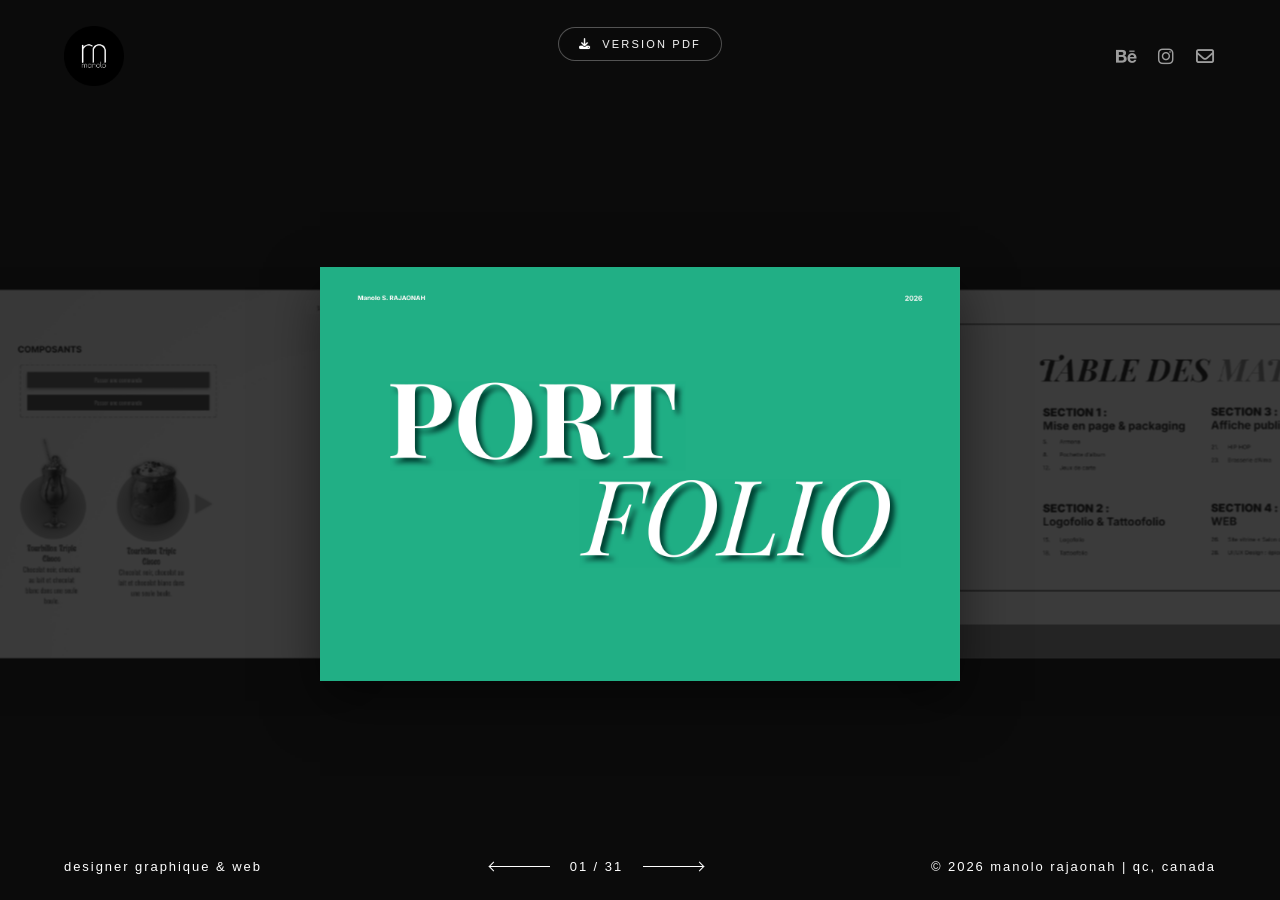
==== index.html @ f57d46a2 "Feat : tag google analytics" ====
<!DOCTYPE html>
<html lang="fr">
<head>
    <meta charset="UTF-8">
    <meta name="viewport" content="width=device-width, initial-scale=1.0">
    
    <title>Manolo Raj | Designer Graphique & Web | Développeur Front-End Saguenay & Québec</title>
    <meta name="description" content="Portfolio de Manolo Rajaonah (Manolo Raj), expert en design graphique, UI/UX et développement web. Services créatifs au Saguenay–Lac-Saint-Jean, au Québec et au Canada. Identité visuelle, branding et solutions digitales.">
    <meta name="keywords" content="Manolo Raj, Manolo Rajaonah, designer graphique Saguenay, web designer Lac-Saint-Jean, graphiste Québec, développeur web Canada, UI/UX designer, conception de logo, branding, portfolio design, Graphic Designer Canada, Web Developer Quebec">
    <meta name="author" content="Manolo Rajaonah">
    <meta name="robots" content="index, follow">

    <link rel="canonical" href="https://manoloraj.netlify.app/">

    <meta property="og:type" content="website">
    <meta property="og:url" content="https://manoloraj.netlify.app/">
    <meta property="og:title" content="Manolo Raj | Designer Graphique & Web au Québec">
    <meta property="og:description" content="Exploration visuelle et solutions numériques par Manolo Rajaonah. Basé au Saguenay, disponible partout au Canada.">
    <meta property="og:image" content="https://manoloraj.netlify.app/images/fbc8a8a3-01.png">
    <meta property="og:site_name" content="Manolo Raj Portfolio">

    <meta name="twitter:card" content="summary_large_image">
    <meta name="twitter:title" content="Manolo Raj | Portfolio Créatif">
    <meta name="twitter:description" content="Design visuel et interfaces web modernes.">

    <script type="application/ld+json">
        {
          "@context": "https://schema.org",
          "@type": "Person",
          "name": "Manolo Rajaonah",
          "alternateName": "Manolo Raj",
          "url": "https://manoloraj.netlify.app/",
          "jobTitle": ["Designer Graphique", "Web Designer", "Développeur Front-End"],
          "description": "Designer visuel et développeur spécialisé en branding et interfaces numériques, opérant au Saguenay, au Québec et à travers le Canada.",
          "knowsAbout": ["Design Graphique", "UI/UX Design", "Développement Web", "Branding", "Adobe Creative Suite", "Figma"],
          "address": {
            "@type": "PostalAddress",
            "addressLocality": "Alma",
            "addressRegion": "Québec",
            "addressCountry": "CA"
        },
        "sameAs": [
            "https://www.instagram.com/manolo.raj/",
            "https://www.behance.net/manolorajaonah"
        ],
        "email": "manolo.rajaonah@gmail.com"
    }
</script>
<!-- Google tag (gtag.js) -->
<script async src="https://www.googletagmanager.com/gtag/js?id=G-C24J03ZDKQ"></script>
<script>
  window.dataLayer = window.dataLayer || [];
  function gtag(){dataLayer.push(arguments);}
  gtag('js', new Date());

  gtag('config', 'G-C24J03ZDKQ');
</script>

<link rel="stylesheet" href="https://cdnjs.cloudflare.com/ajax/libs/font-awesome/6.5.1/css/all.min.css">
<link rel="stylesheet" href="https://cdn.jsdelivr.net/npm/swiper@11/swiper-bundle.min.css" />
<link rel="icon" type="image/png" href="logo.png">

<style>
    :root {
        --bg-color: #0b0b0b;
        --card-bg: #ffffff;
        --text-color: #ffffff;
    }

    body {
        background-color: var(--bg-color);
        color: var(--text-color);
        margin: 0;
        font-family: 'Inter', -apple-system, BlinkMacSystemFont, sans-serif;
        height: 100vh;
        display: flex;
        flex-direction: column;
        overflow: hidden;
    }

    .sr-only {
        position: absolute;
        width: 1px;
        height: 1px;
        padding: 0;
        margin: -1px;
        overflow: hidden;
        clip: rect(0, 0, 0, 0);
        white-space: nowrap;
        border-width: 0;
    }

    header, footer {
        padding: 2% 5%;
        display: flex;
        justify-content: space-between;
        align-items: center;
        text-transform: lowercase;
        font-size: 13px;
        letter-spacing: 0.15em;
        font-weight: 300;
    }

    .social-links {
        display: flex;
        gap: 20px;
        align-items: center;
    }

    .social-links a {
        color: white;
        text-decoration: none;
        font-size: 18px;
        opacity: 0.6;
        transition: all 0.3s ease;
    }

    .social-links a:hover {
        opacity: 1;
        transform: translateY(-2px);
    }

    .download-container {
        position: absolute;
        top: 3%;
        left: 50%;
        transform: translateX(-50%);
        z-index: 100;
    }

    .download-btn {
        color: var(--text-color);
        text-decoration: none;
        border: 1px solid rgba(255, 255, 255, 0.3);
        padding: 10px 20px;
        border-radius: 30px;
        font-size: 11px;
        letter-spacing: 0.2em;
        text-transform: uppercase;
        transition: all 0.3s ease;
        display: flex;
        align-items: center;
        gap: 10px;
        background: rgba(11, 11, 11, 0.5);
        backdrop-filter: blur(5px);
    }

    .download-btn:hover {
        background: white;
        color: black;
        border-color: white;
    }

    .slide-content {
        position: relative;
        width: 100%;
        min-height: 300px;
        background-color: var(--card-bg);
        box-shadow: 0 20px 50px rgba(0,0,0,0.5);
        display: flex;
        justify-content: center;
        align-items: center;
        overflow: hidden;
    }

    .inner-spinner {
        width: 30px;
        height: 30px;
        border: 2px solid rgba(0, 0, 0, 0.1);
        border-top: 2px solid #333;
        border-radius: 50%;
        animation: spin 1s linear infinite;
        position: absolute;
    }

    @keyframes spin {
        0% { transform: rotate(0deg); }
        100% { transform: rotate(360deg); }
    }

    .slide-content img {
        width: 100%;
        height: auto;
        display: block;
        opacity: 0;
        transition: opacity 0.5s ease;
        z-index: 2;
    }

    .img-loaded img { opacity: 1; }
    .img-loaded .inner-spinner { display: none; }

    .arrow-icon {
        width: 60px;
        height: 1px;
        background: white;
        position: relative;
        cursor: pointer;
        transition: opacity 0.3s;
    }
    .arrow-icon::after {
        content: '';
        position: absolute;
        right: 0;
        top: -3px;
        width: 6px;
        height: 6px;
        border-top: 1px solid white;
        border-right: 1px solid white;
        transform: rotate(45deg);
    }
    .arrow-left { transform: scaleX(-1); }

    .nav-controls {
        display: flex;
        align-items: center;
        gap: 20px;
    }

    #page-number {
        min-width: 50px;
        text-align: center;
        font-variant-numeric: tabular-nums;
    }

    .swiper {
        width: 100%;
        flex-grow: 1;
        padding: 50px 0;
    }

    .swiper-slide {
        width: 50vw;
        display: flex;
        justify-content: center;
        align-items: center;
        transition: all 0.6s cubic-bezier(0.23, 1, 0.32, 1);
        opacity: 0.2;
        filter: grayscale(100%);
    }

    .swiper-slide-active {
        opacity: 1;
        filter: grayscale(0%);
        transform: scale(1.1);
    }

    @media (max-width: 768px) {
        .swiper-slide { width: 80vw; }
        .arrow-icon { width: 40px; }
        .slide-content { min-height: 150px; }
        .download-container { top: 11%; }
        .social-links { gap: 15px; }
        header, footer { padding: 5% 5%; }
    }
</style>
</head>
<body>

    <h1 class="sr-only">Manolo Raj - Designer Graphique, Web & Développeur Front-End au Québec et Canada</h1>

    <header>
        <div><img width="60px" src="logo.png" alt="Logo Manolo Raj Designer"/></div>
        <nav class="social-links" aria-label="Réseaux Sociaux">
            <a href="https://www.behance.net/manolorajaonah" target="_blank" title="Behance">
                <i class="fa-brands fa-behance"></i>
                <span class="sr-only">Behance</span>
            </a>
            <a href="https://www.instagram.com/manolo.raj/" target="_blank" title="Instagram">
                <i class="fa-brands fa-instagram"></i>
                <span class="sr-only">Instagram</span>
            </a>
            <a href="mailto:manolo.rajaonah@gmail.com" title="Email">
                <i class="fa-regular fa-envelope"></i>
                <span class="sr-only">Email</span>
            </a>
        </nav>
    </header>

    <div class="download-container">
        <a href="portfolio_medium.pdf" download class="download-btn" title="Télécharger Portfolio PDF">
            <i class="fa-solid fa-download"></i>
            <span>Version PDF</span>
        </a>
    </div>

    <main class="swiper mySwiper" aria-label="Galerie de projets">
        <div class="swiper-wrapper" id="slider-wrapper"></div>
    </main>

    <footer>
        <div id="slide-name">DESIGNER GRAPHIQUE & WEB</div>
        
        <nav class="nav-controls" aria-label="Navigation">
            <div class="arrow-icon arrow-left" id="prevBtn" role="button" aria-label="Précédent"></div>
            <div id="page-number" aria-live="polite">01 / 31</div>
            <div class="arrow-icon" id="nextBtn" role="button" aria-label="Suivant"></div>
        </nav>

        <div>&copy; 2026 Manolo Rajaonah | QC, Canada</div>
    </footer>

    <script src="https://cdn.jsdelivr.net/npm/swiper@11/swiper-bundle.min.js"></script>

    <script>
        const wrapper = document.getElementById('slider-wrapper');
        const totalSlides = 31;

        for (let i = 1; i <= totalSlides; i++) {
            const index = i.toString().padStart(2, '0');
            const slide = `
                <div class="swiper-slide">
                    <article class="slide-content" id="container-${index}">
                        <div class="inner-spinner"></div>
                        <img 
                            src="images/fbc8a8a3-${index}.png" 
                            alt="Projet Design Manolo Raj - Création ${index}" 
                            loading="lazy"
                            onload="this.parentElement.classList.add('img-loaded')">
                    </article>
            </div>`;
            wrapper.innerHTML += slide;
        }

        var swiper = new Swiper(".mySwiper", {
            effect: "coverflow",
            grabCursor: true,
            centeredSlides: true,
            slidesPerView: "auto",
            loop: true,
            speed: 800,
            mousewheel: true,
            keyboard: true,
            coverflowEffect: {
                rotate: 0,
                stretch: 0,
                depth: 150,
                modifier: 1,
                slideShadows: false,
            },
            on: {
                slideChange: function () {
                    const current = (this.realIndex + 1).toString().padStart(2, '0');
                    const total = totalSlides.toString().padStart(2, '0');
                    document.getElementById('page-number').innerText = `${current} / ${total}`;
                }
            }
        });

        document.getElementById('prevBtn').addEventListener('click', () => swiper.slidePrev());
        document.getElementById('nextBtn').addEventListener('click', () => swiper.slideNext());
    </script>
</body>
</html>
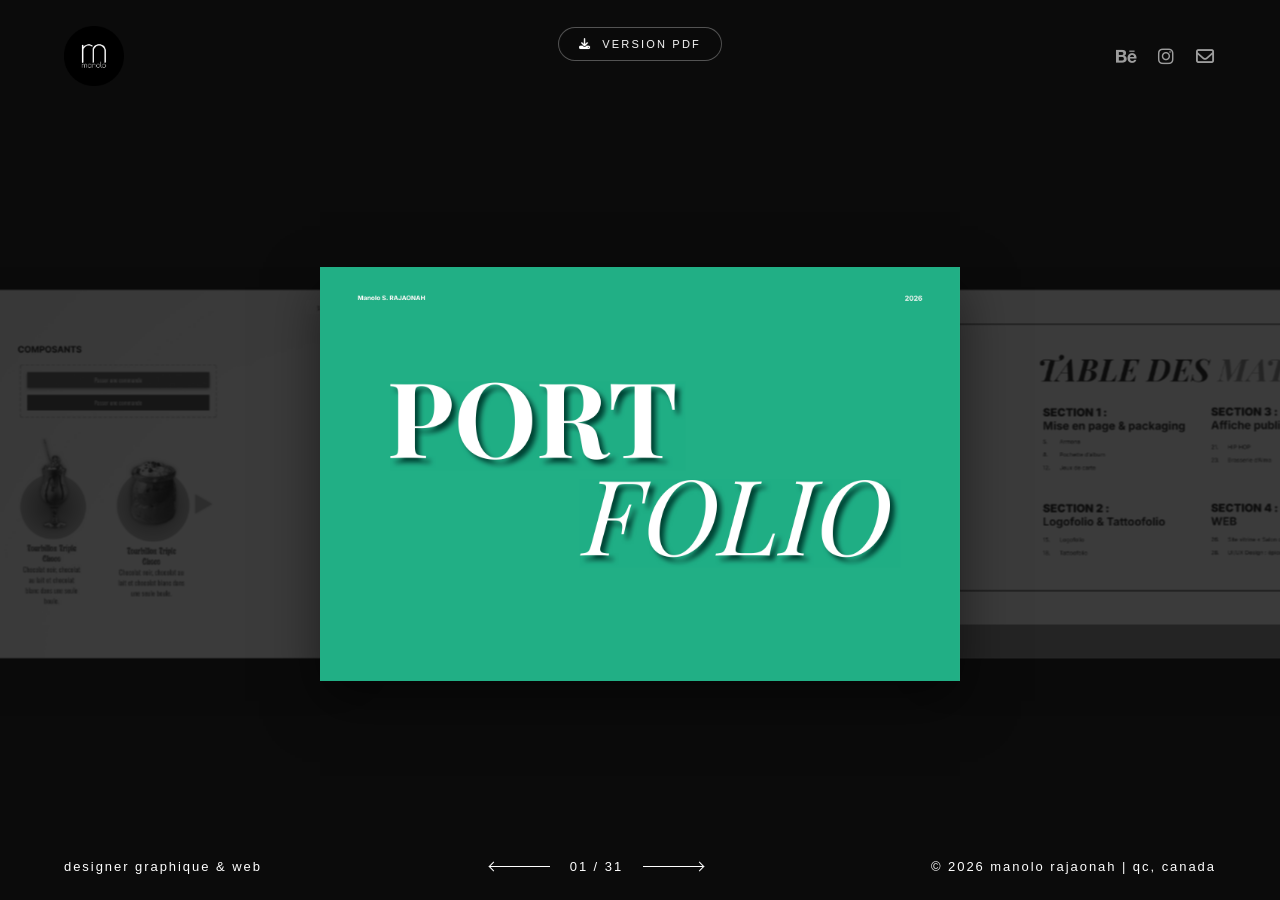
==== commit c26867c5: "Freat : corrections" ====
--- a/index.html
+++ b/index.html
@@ -313,7 +313,7 @@
                     <article class="slide-content" id="container-${index}">
                         <div class="inner-spinner"></div>
                         <img 
-                            src="images/fbc8a8a3-${index}.png" 
+                            src="images/7cbfec2e-${index}.png" 
                             alt="Projet Design Manolo Raj - Création ${index}" 
                             loading="lazy"
                             onload="this.parentElement.classList.add('img-loaded')">
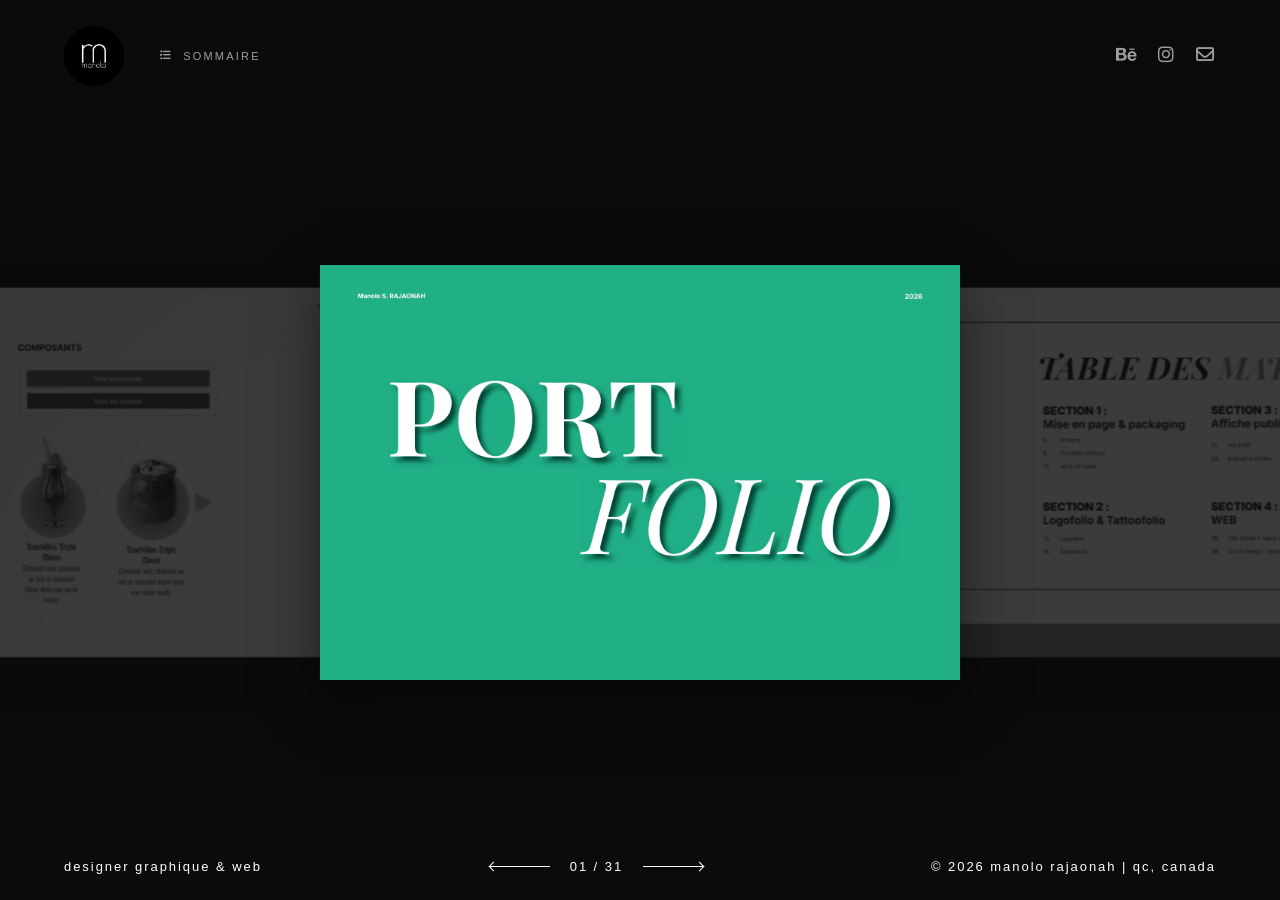
==== commit 06ec0d01: "Feat : Ajout de menu" ====
--- a/index.html
+++ b/index.html
@@ -1,15 +1,23 @@
 <!DOCTYPE html>
 <html lang="fr">
 <head>
+    <script async src="https://www.googletagmanager.com/gtag/js?id=G-C24J03ZDKQ"></script>
+    <script>
+      window.dataLayer = window.dataLayer || [];
+      function gtag(){dataLayer.push(arguments);}
+      gtag('js', new Date());
+      gtag('config', 'G-C24J03ZDKQ');
+    </script>
+
     <meta charset="UTF-8">
     <meta name="viewport" content="width=device-width, initial-scale=1.0">
     
     <title>Manolo Raj | Designer Graphique & Web | Développeur Front-End Saguenay & Québec</title>
-    <meta name="description" content="Portfolio de Manolo Rajaonah (Manolo Raj), expert en design graphique, UI/UX et développement web. Services créatifs au Saguenay–Lac-Saint-Jean, au Québec et au Canada. Identité visuelle, branding et solutions digitales.">
-    <meta name="keywords" content="Manolo Raj, Manolo Rajaonah, designer graphique Saguenay, web designer Lac-Saint-Jean, graphiste Québec, développeur web Canada, UI/UX designer, conception de logo, branding, portfolio design, Graphic Designer Canada, Web Developer Quebec">
+    
+    <meta name="description" content="Portfolio de Manolo Rajaonah (Manolo Raj), expert en design graphique, UI/UX et développement web. Services créatifs au Saguenay–Lac-Saint-Jean, au Québec et au Canada.">
+    <meta name="keywords" content="Manolo Raj, Manolo Rajaonah, designer graphique Saguenay, web designer Lac-Saint-Jean, graphiste Québec, développeur web Canada, UI/UX designer, conception de logo, branding, portfolio design">
     <meta name="author" content="Manolo Rajaonah">
     <meta name="robots" content="index, follow">
-
     <link rel="canonical" href="https://manoloraj.netlify.app/">
 
     <meta property="og:type" content="website">
@@ -31,324 +39,296 @@
           "alternateName": "Manolo Raj",
           "url": "https://manoloraj.netlify.app/",
           "jobTitle": ["Designer Graphique", "Web Designer", "Développeur Front-End"],
-          "description": "Designer visuel et développeur spécialisé en branding et interfaces numériques, opérant au Saguenay, au Québec et à travers le Canada.",
-          "knowsAbout": ["Design Graphique", "UI/UX Design", "Développement Web", "Branding", "Adobe Creative Suite", "Figma"],
           "address": {
             "@type": "PostalAddress",
             "addressLocality": "Alma",
             "addressRegion": "Québec",
             "addressCountry": "CA"
-        },
-        "sameAs": [
+          },
+          "sameAs": [
             "https://www.instagram.com/manolo.raj/",
             "https://www.behance.net/manolorajaonah"
-        ],
-        "email": "manolo.rajaonah@gmail.com"
-    }
-</script>
-<!-- Google tag (gtag.js) -->
-<script async src="https://www.googletagmanager.com/gtag/js?id=G-C24J03ZDKQ"></script>
-<script>
-  window.dataLayer = window.dataLayer || [];
-  function gtag(){dataLayer.push(arguments);}
-  gtag('js', new Date());
-
-  gtag('config', 'G-C24J03ZDKQ');
-</script>
-
-<link rel="stylesheet" href="https://cdnjs.cloudflare.com/ajax/libs/font-awesome/6.5.1/css/all.min.css">
-<link rel="stylesheet" href="https://cdn.jsdelivr.net/npm/swiper@11/swiper-bundle.min.css" />
-<link rel="icon" type="image/png" href="logo.png">
-
-<style>
-    :root {
-        --bg-color: #0b0b0b;
-        --card-bg: #ffffff;
-        --text-color: #ffffff;
-    }
-
-    body {
-        background-color: var(--bg-color);
-        color: var(--text-color);
-        margin: 0;
-        font-family: 'Inter', -apple-system, BlinkMacSystemFont, sans-serif;
-        height: 100vh;
-        display: flex;
-        flex-direction: column;
-        overflow: hidden;
-    }
-
-    .sr-only {
-        position: absolute;
-        width: 1px;
-        height: 1px;
-        padding: 0;
-        margin: -1px;
-        overflow: hidden;
-        clip: rect(0, 0, 0, 0);
-        white-space: nowrap;
-        border-width: 0;
-    }
-
-    header, footer {
-        padding: 2% 5%;
-        display: flex;
-        justify-content: space-between;
-        align-items: center;
-        text-transform: lowercase;
-        font-size: 13px;
-        letter-spacing: 0.15em;
-        font-weight: 300;
-    }
-
-    .social-links {
-        display: flex;
-        gap: 20px;
-        align-items: center;
-    }
-
-    .social-links a {
-        color: white;
-        text-decoration: none;
-        font-size: 18px;
-        opacity: 0.6;
-        transition: all 0.3s ease;
-    }
-
-    .social-links a:hover {
-        opacity: 1;
-        transform: translateY(-2px);
-    }
-
-    .download-container {
-        position: absolute;
-        top: 3%;
-        left: 50%;
-        transform: translateX(-50%);
-        z-index: 100;
-    }
-
-    .download-btn {
-        color: var(--text-color);
-        text-decoration: none;
-        border: 1px solid rgba(255, 255, 255, 0.3);
-        padding: 10px 20px;
-        border-radius: 30px;
-        font-size: 11px;
-        letter-spacing: 0.2em;
-        text-transform: uppercase;
-        transition: all 0.3s ease;
-        display: flex;
-        align-items: center;
-        gap: 10px;
-        background: rgba(11, 11, 11, 0.5);
-        backdrop-filter: blur(5px);
-    }
-
-    .download-btn:hover {
-        background: white;
-        color: black;
-        border-color: white;
-    }
-
-    .slide-content {
-        position: relative;
-        width: 100%;
-        min-height: 300px;
-        background-color: var(--card-bg);
-        box-shadow: 0 20px 50px rgba(0,0,0,0.5);
-        display: flex;
-        justify-content: center;
-        align-items: center;
-        overflow: hidden;
-    }
-
-    .inner-spinner {
-        width: 30px;
-        height: 30px;
-        border: 2px solid rgba(0, 0, 0, 0.1);
-        border-top: 2px solid #333;
-        border-radius: 50%;
-        animation: spin 1s linear infinite;
-        position: absolute;
-    }
-
-    @keyframes spin {
-        0% { transform: rotate(0deg); }
-        100% { transform: rotate(360deg); }
-    }
-
-    .slide-content img {
-        width: 100%;
-        height: auto;
-        display: block;
-        opacity: 0;
-        transition: opacity 0.5s ease;
-        z-index: 2;
-    }
-
-    .img-loaded img { opacity: 1; }
-    .img-loaded .inner-spinner { display: none; }
-
-    .arrow-icon {
-        width: 60px;
-        height: 1px;
-        background: white;
-        position: relative;
-        cursor: pointer;
-        transition: opacity 0.3s;
-    }
-    .arrow-icon::after {
-        content: '';
-        position: absolute;
-        right: 0;
-        top: -3px;
-        width: 6px;
-        height: 6px;
-        border-top: 1px solid white;
-        border-right: 1px solid white;
-        transform: rotate(45deg);
-    }
-    .arrow-left { transform: scaleX(-1); }
-
-    .nav-controls {
-        display: flex;
-        align-items: center;
-        gap: 20px;
-    }
-
-    #page-number {
-        min-width: 50px;
-        text-align: center;
-        font-variant-numeric: tabular-nums;
-    }
-
-    .swiper {
-        width: 100%;
-        flex-grow: 1;
-        padding: 50px 0;
-    }
-
-    .swiper-slide {
-        width: 50vw;
-        display: flex;
-        justify-content: center;
-        align-items: center;
-        transition: all 0.6s cubic-bezier(0.23, 1, 0.32, 1);
-        opacity: 0.2;
-        filter: grayscale(100%);
-    }
-
-    .swiper-slide-active {
-        opacity: 1;
-        filter: grayscale(0%);
-        transform: scale(1.1);
-    }
-
-    @media (max-width: 768px) {
-        .swiper-slide { width: 80vw; }
-        .arrow-icon { width: 40px; }
-        .slide-content { min-height: 150px; }
-        .download-container { top: 11%; }
-        .social-links { gap: 15px; }
-        header, footer { padding: 5% 5%; }
-    }
-</style>
+          ],
+          "email": "manolo.rajaonah@gmail.com"
+        }
+    </script>
+
+    <link rel="stylesheet" href="https://cdnjs.cloudflare.com/ajax/libs/font-awesome/6.5.1/css/all.min.css">
+    <link rel="stylesheet" href="https://cdn.jsdelivr.net/npm/swiper@11/swiper-bundle.min.css" />
+    <link rel="icon" type="image/png" href="logo.png">
+
+    <style>
+        :root {
+            --bg-color: #0b0b0b;
+            --card-bg: #ffffff;
+            --text-color: #ffffff;
+            --accent-color: rgba(255, 255, 255, 0.4);
+            --transition-main: 0.8s cubic-bezier(0.25, 1, 0.3, 1);
+        }
+
+        body {
+            background-color: var(--bg-color);
+            color: var(--text-color);
+            margin: 0;
+            font-family: 'Inter', sans-serif;
+            height: 100vh;
+            display: flex;
+            flex-direction: column;
+            overflow: hidden;
+        }
+
+        header, footer {
+            padding: 2% 5%;
+            display: flex;
+            justify-content: space-between;
+            align-items: center;
+            text-transform: lowercase;
+            font-size: 13px;
+            letter-spacing: 0.15em;
+            font-weight: 300;
+        }
+
+        /* --- BOUTON SOMMAIRE --- */
+        .menu-toggle {
+            background: none; border: none; color: white;
+            cursor: pointer; opacity: 0.6; transition: opacity 0.3s;
+            display: flex; align-items: center; gap: 10px;
+            text-transform: uppercase; font-size: 11px; letter-spacing: 0.2em;
+            position: relative; z-index: 100;
+        }
+        .menu-toggle:hover { opacity: 1; }
+
+        /* --- MENU OVERLAY --- */
+        .menu-overlay {
+            position: fixed; top: 0; left: -100%;
+            width: 320px; height: 100%;
+            background: rgba(11, 11, 11, 0.98);
+            backdrop-filter: blur(15px);
+            z-index: 2000;
+            transition: left var(--transition-main);
+            padding: 40px;
+            box-shadow: 10px 0 30px rgba(0,0,0,0.5);
+            overflow-y: auto;
+        }
+        .menu-overlay.active { left: 0; }
+        
+        .menu-header {
+            display: flex; flex-direction: column; align-items: center;
+            margin-bottom: 30px; padding-bottom: 20px;
+            border-bottom: 1px solid rgba(255,255,255,0.05);
+            text-align: center;
+        }
+        .menu-logo { width: 80px; margin-bottom: 15px; opacity: 0.9; }
+        .menu-close {
+            position: absolute; top: 25px; right: 25px;
+            background: none; border: none; color: white;
+            font-size: 30px; cursor: pointer; opacity: 0.5;
+        }
+
+        .menu-overlay ul { list-style: none; padding: 0; margin: 0; }
+        .menu-section-title {
+            font-size: 10px; letter-spacing: 0.25em; text-transform: uppercase;
+            color: var(--accent-color); margin: 25px 0 10px 0;
+            border-bottom: 1px solid rgba(255,255,255,0.1); padding-bottom: 5px;
+            display: block;
+        }
+        .menu-overlay li a {
+            color: white; text-decoration: none; font-size: 15px;
+            display: block; padding: 8px 0; transition: all 0.3s;
+            font-weight: 300; opacity: 0.7;
+        }
+        .menu-overlay li a:hover, .menu-overlay li a.active-link { opacity: 1; transform: translateX(8px); }
+
+        /* --- SLIDER --- */
+        .swiper { width: 100%; flex-grow: 1; padding: 50px 0; }
+        .swiper-slide {
+            width: 50vw; display: flex; justify-content: center; align-items: center;
+            transition: all 0.6s cubic-bezier(0.23, 1, 0.32, 1);
+            opacity: 0.2; filter: grayscale(100%);
+        }
+        .swiper-slide-active { opacity: 1; filter: grayscale(0%); transform: scale(1.1); }
+        .slide-content {
+            width: 100%; background-color: var(--card-bg);
+            box-shadow: 0 20px 50px rgba(0,0,0,0.5);
+            display: flex; justify-content: center; align-items: center;
+        }
+        .slide-content img { width: 100%; height: auto; display: block; opacity: 0; transition: opacity 0.5s; }
+        .img-loaded img { opacity: 1; }
+
+        /* --- NAVIGATION ICONS --- */
+        .social-links { display: flex; gap: 20px; }
+        .social-links a { color: white; font-size: 18px; opacity: 0.6; transition: 0.3s; }
+        .social-links a:hover { opacity: 1; transform: translateY(-2px); }
+        
+        .arrow-icon { width: 60px; height: 1px; background: white; position: relative; cursor: pointer; }
+        .arrow-icon::after {
+            content: ''; position: absolute; right: 0; top: -3px;
+            width: 6px; height: 6px; border-top: 1px solid white; border-right: 1px solid white;
+            transform: rotate(45deg);
+        }
+        .arrow-left { transform: scaleX(-1); }
+        .nav-controls { display: flex; align-items: center; gap: 20px; }
+
+        @media (max-width: 768px) {
+            .swiper-slide { width: 85vw; }
+            .menu-overlay { width: 100%; }
+        }
+    </style>
 </head>
 <body>
 
-    <h1 class="sr-only">Manolo Raj - Designer Graphique, Web & Développeur Front-End au Québec et Canada</h1>
-
     <header>
-        <div><img width="60px" src="logo.png" alt="Logo Manolo Raj Designer"/></div>
-        <nav class="social-links" aria-label="Réseaux Sociaux">
-            <a href="https://www.behance.net/manolorajaonah" target="_blank" title="Behance">
-                <i class="fa-brands fa-behance"></i>
-                <span class="sr-only">Behance</span>
-            </a>
-            <a href="https://www.instagram.com/manolo.raj/" target="_blank" title="Instagram">
-                <i class="fa-brands fa-instagram"></i>
-                <span class="sr-only">Instagram</span>
-            </a>
-            <a href="mailto:manolo.rajaonah@gmail.com" title="Email">
-                <i class="fa-regular fa-envelope"></i>
-                <span class="sr-only">Email</span>
-            </a>
+        <div style="display: flex; align-items: center; gap: 30px;">
+            <img width="60px" src="logo.png" alt="Manolo Raj Logo">
+            <button class="menu-toggle" id="toggleBtn">
+                <i class="fa-solid fa-list-ul"></i>
+                <span>Sommaire</span>
+            </button>
+        </div>
+        <nav class="social-links">
+            <a href="https://www.behance.net/manolorajaonah" target="_blank" aria-label="Behance"><i class="fa-brands fa-behance"></i></a>
+            <a href="https://www.instagram.com/manolo.raj/" target="_blank" aria-label="Instagram"><i class="fa-brands fa-instagram"></i></a>
+            <a href="mailto:manolo.rajaonah@gmail.com" aria-label="Email"><i class="fa-regular fa-envelope"></i></a>
         </nav>
     </header>
 
-    <div class="download-container">
-        <a href="portfolio_medium.pdf" download class="download-btn" title="Télécharger Portfolio PDF">
-            <i class="fa-solid fa-download"></i>
-            <span>Version PDF</span>
-        </a>
-    </div>
-
-    <main class="swiper mySwiper" aria-label="Galerie de projets">
+    <nav class="menu-overlay" id="menuOverlay">
+        <button class="menu-close" aria-label="Fermer le menu">&times;</button>
+        <div class="menu-header">
+            <img src="logo.png" alt="Manolo Raj" class="menu-logo">
+            <div style="font-size: 10px; letter-spacing: 0.3em; opacity: 0.5;">PORTFOLIO</div>
+        </div>
+        <ul id="menuList"></ul>
+    </nav>
+
+    <main class="swiper mySwiper">
         <div class="swiper-wrapper" id="slider-wrapper"></div>
     </main>
 
     <footer>
-        <div id="slide-name">DESIGNER GRAPHIQUE & WEB</div>
-        
-        <nav class="nav-controls" aria-label="Navigation">
-            <div class="arrow-icon arrow-left" id="prevBtn" role="button" aria-label="Précédent"></div>
-            <div id="page-number" aria-live="polite">01 / 31</div>
-            <div class="arrow-icon" id="nextBtn" role="button" aria-label="Suivant"></div>
+        <div>DESIGNER GRAPHIQUE & WEB</div>
+        <nav class="nav-controls">
+            <div class="arrow-icon arrow-left" id="prevBtn" role="button"></div>
+            <div id="page-number">01 / 31</div>
+            <div class="arrow-icon" id="nextBtn" role="button"></div>
         </nav>
-
         <div>&copy; 2026 Manolo Rajaonah | QC, Canada</div>
     </footer>
 
     <script src="https://cdn.jsdelivr.net/npm/swiper@11/swiper-bundle.min.js"></script>
-
     <script>
+        const CONFIG = {
+            totalSlides: 31,
+            baseImgPath: 'images/7cbfec2e-',
+            menuItems: [
+                { type: 'title', label: 'Mise en page' },
+                { type: 'link', label: 'Armona', slide: 5 },
+                { type: 'link', label: 'Pochette d’album', slide: 8 },
+                { type: 'link', label: 'Jeu de cartes', slide: 12 },
+                { type: 'title', label: 'Logos & Tattoos' },
+                { type: 'link', label: 'Logofolio', slide: 15 },
+                { type: 'link', label: 'Tattoofolio', slide: 18 },
+                { type: 'title', label: 'Affiches' },
+                { type: 'link', label: 'HIP HOP', slide: 21 },
+                { type: 'link', label: 'Brasserie d’Alma', slide: 23 },
+                { type: 'title', label: 'Web' },
+                { type: 'link', label: 'Site Coiffure', slide: 26 },
+                { type: 'link', label: 'UI/UX Épicerie', slide: 28 }
+            ]
+        };
+
         const wrapper = document.getElementById('slider-wrapper');
-        const totalSlides = 31;
-
-        for (let i = 1; i <= totalSlides; i++) {
+        const menuList = document.getElementById('menuList');
+        const menuOverlay = document.getElementById('menuOverlay');
+        const toggleBtn = document.getElementById('toggleBtn');
+
+        // 1. GÉNÉRATION DES SLIDES
+        const fragment = document.createDocumentFragment();
+        for (let i = 1; i <= CONFIG.totalSlides; i++) {
             const index = i.toString().padStart(2, '0');
-            const slide = `
-                <div class="swiper-slide">
-                    <article class="slide-content" id="container-${index}">
-                        <div class="inner-spinner"></div>
-                        <img 
-                            src="images/7cbfec2e-${index}.png" 
-                            alt="Projet Design Manolo Raj - Création ${index}" 
-                            loading="lazy"
-                            onload="this.parentElement.classList.add('img-loaded')">
-                    </article>
-            </div>`;
-            wrapper.innerHTML += slide;
-        }
-
+            const slide = document.createElement('div');
+            slide.className = 'swiper-slide';
+            slide.innerHTML = `
+                <article class="slide-content">
+                    <img src="${CONFIG.baseImgPath}${index}.png" 
+                         alt="Projet de Design Manolo Raj - ${index}"
+                         loading="lazy" 
+                         onload="this.parentElement.classList.add('img-loaded')">
+                </article>`;
+            fragment.appendChild(slide);
+        }
+        wrapper.appendChild(fragment);
+
+        // 2. GÉNÉRATION DU MENU
+        CONFIG.menuItems.forEach(item => {
+            const li = document.createElement('li');
+            if (item.type === 'title') {
+                li.className = 'menu-section-title';
+                li.textContent = item.label;
+            } else {
+                const a = document.createElement('a');
+                a.href = "javascript:void(0)";
+                a.textContent = item.label;
+                a.onclick = (e) => { e.preventDefault(); goToSlide(item.slide, a); };
+                li.appendChild(a);
+            }
+            menuList.appendChild(li);
+        });
+
+        // 3. INITIALISATION SWIPER
         var swiper = new Swiper(".mySwiper", {
             effect: "coverflow",
-            grabCursor: true,
             centeredSlides: true,
             slidesPerView: "auto",
             loop: true,
-            speed: 800,
+            speed: 900,
             mousewheel: true,
             keyboard: true,
-            coverflowEffect: {
-                rotate: 0,
-                stretch: 0,
-                depth: 150,
-                modifier: 1,
-                slideShadows: false,
-            },
+            coverflowEffect: { rotate: 0, stretch: 0, depth: 150, modifier: 1, slideShadows: false },
             on: {
                 slideChange: function () {
                     const current = (this.realIndex + 1).toString().padStart(2, '0');
-                    const total = totalSlides.toString().padStart(2, '0');
+                    const total = CONFIG.totalSlides.toString().padStart(2, '0');
                     document.getElementById('page-number').innerText = `${current} / ${total}`;
+                },
+                transitionEnd: function() {
+                    if (window.isMenuNavigation) {
+                        menuOverlay.classList.add('active');
+                        window.isMenuNavigation = false;
+                    }
                 }
             }
         });
 
+        // 4. NAVIGATION & EVENTS
+        const toggleMenu = (e) => {
+            if(e) e.stopPropagation();
+            menuOverlay.classList.toggle('active');
+        };
+
+        toggleBtn.addEventListener('click', toggleMenu);
+        document.querySelector('.menu-close').addEventListener('click', toggleMenu);
         document.getElementById('prevBtn').addEventListener('click', () => swiper.slidePrev());
         document.getElementById('nextBtn').addEventListener('click', () => swiper.slideNext());
+
+        function goToSlide(number, element) {
+            window.isMenuNavigation = true; 
+            menuOverlay.classList.remove('active');
+            
+            document.querySelectorAll('#menuList a').forEach(l => l.classList.remove('active-link'));
+            element.classList.add('active-link');
+
+            setTimeout(() => {
+                swiper.slideToLoop(number - 1);
+            }, 150);
+        }
+
+        // Fermeture clic extérieur
+        document.addEventListener('click', (e) => {
+            if (menuOverlay.classList.contains('active') && !menuOverlay.contains(e.target) && !toggleBtn.contains(e.target)) {
+                menuOverlay.classList.remove('active');
+            }
+        });
     </script>
 </body>
 </html>
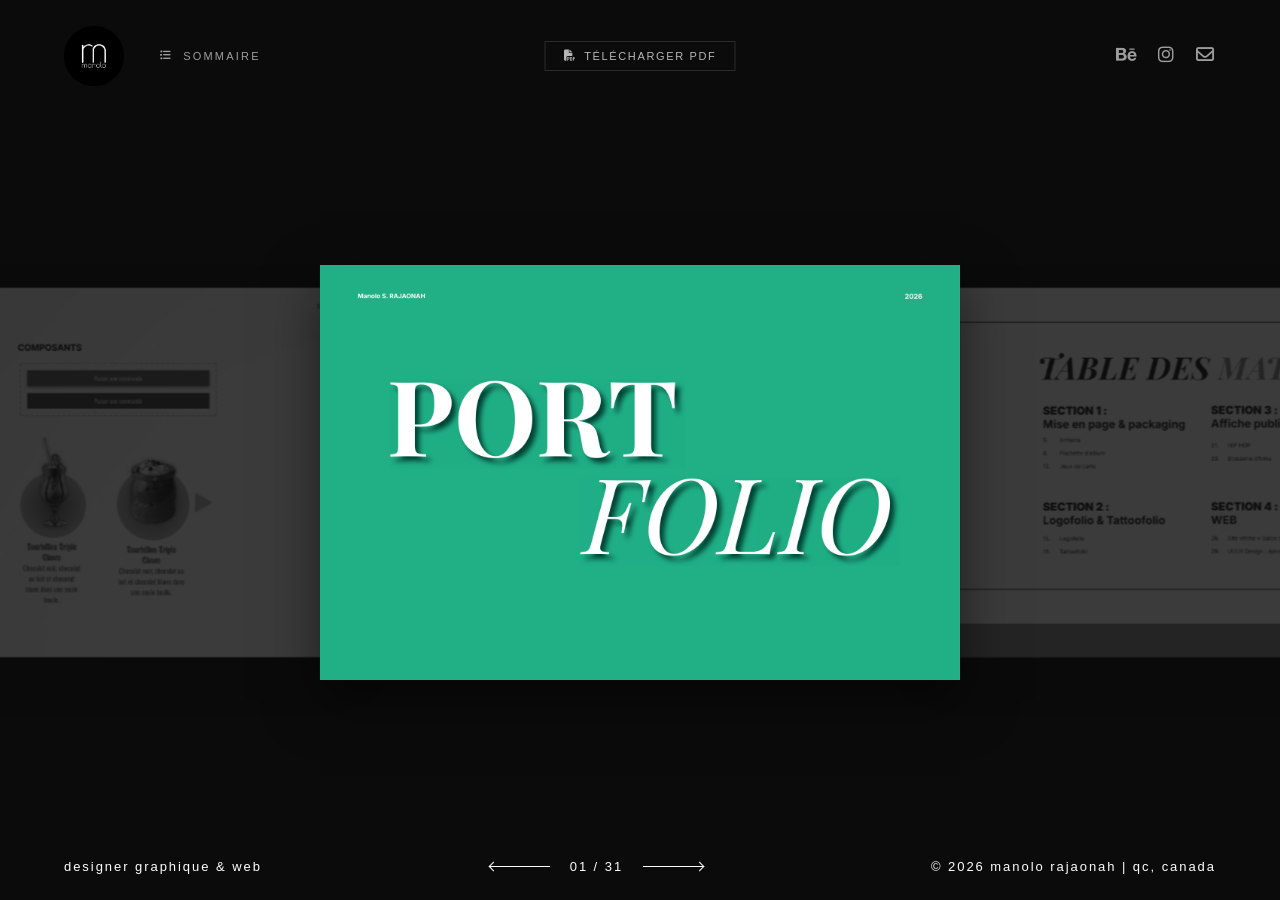
==== commit 0c1ffbc0: "Fix : correction" ====
--- a/index.html
+++ b/index.html
@@ -26,10 +26,6 @@
     <meta property="og:description" content="Exploration visuelle et solutions numériques par Manolo Rajaonah. Basé au Saguenay, disponible partout au Canada.">
     <meta property="og:image" content="https://manoloraj.netlify.app/images/fbc8a8a3-01.png">
     <meta property="og:site_name" content="Manolo Raj Portfolio">
-
-    <meta name="twitter:card" content="summary_large_image">
-    <meta name="twitter:title" content="Manolo Raj | Portfolio Créatif">
-    <meta name="twitter:description" content="Design visuel et interfaces web modernes.">
 
     <script type="application/ld+json">
         {
@@ -88,17 +84,16 @@
             font-weight: 300;
         }
 
-        /* --- BOUTON SOMMAIRE --- */
+        /* --- UI COMPONENTS --- */
         .menu-toggle {
             background: none; border: none; color: white;
-            cursor: pointer; opacity: 0.6; transition: opacity 0.3s;
+            cursor: pointer; opacity: 0.6; transition: 0.3s;
             display: flex; align-items: center; gap: 10px;
             text-transform: uppercase; font-size: 11px; letter-spacing: 0.2em;
             position: relative; z-index: 100;
         }
         .menu-toggle:hover { opacity: 1; }
 
-        /* --- MENU OVERLAY --- */
         .menu-overlay {
             position: fixed; top: 0; left: -100%;
             width: 320px; height: 100%;
@@ -152,14 +147,25 @@
             box-shadow: 0 20px 50px rgba(0,0,0,0.5);
             display: flex; justify-content: center; align-items: center;
         }
-        .slide-content img { width: 100%; height: auto; display: block; opacity: 0; transition: opacity 0.5s; }
+        .slide-content img { width: 100%; height: auto; display: block; opacity: 0; transition: 0.5s; }
         .img-loaded img { opacity: 1; }
 
-        /* --- NAVIGATION ICONS --- */
+        /* --- HEADER ACTIONS --- */
         .social-links { display: flex; gap: 20px; }
         .social-links a { color: white; font-size: 18px; opacity: 0.6; transition: 0.3s; }
         .social-links a:hover { opacity: 1; transform: translateY(-2px); }
         
+        .pdf-link {
+            color: white; text-decoration: none; font-size: 11px;
+            letter-spacing: 0.15em; text-transform: uppercase;
+            border: 1px solid rgba(255,255,255,0.2);
+            padding: 8px 18px; transition: 0.3s; opacity: 0.7;
+            display: flex; align-items: center; gap: 8px;
+            /* Centre le lien PDF de manière absolue par rapport au header */
+            position: absolute; left: 50%; transform: translateX(-50%);
+        }
+        .pdf-link:hover { opacity: 1; border-color: white; background: rgba(255,255,255,0.1); }
+
         .arrow-icon { width: 60px; height: 1px; background: white; position: relative; cursor: pointer; }
         .arrow-icon::after {
             content: ''; position: absolute; right: 0; top: -3px;
@@ -172,6 +178,8 @@
         @media (max-width: 768px) {
             .swiper-slide { width: 85vw; }
             .menu-overlay { width: 100%; }
+            .pdf-link span { display: none; } /* Mobile : seulement l'icône */
+            .pdf-link { padding: 10px; }
         }
     </style>
 </head>
@@ -185,6 +193,12 @@
                 <span>Sommaire</span>
             </button>
         </div>
+
+        <a href="portfolio_medium.pdf" class="pdf-link" download>
+            <i class="fa-solid fa-file-pdf"></i>
+            <span>Télécharger PDF</span>
+        </a>
+
         <nav class="social-links">
             <a href="https://www.behance.net/manolorajaonah" target="_blank" aria-label="Behance"><i class="fa-brands fa-behance"></i></a>
             <a href="https://www.instagram.com/manolo.raj/" target="_blank" aria-label="Instagram"><i class="fa-brands fa-instagram"></i></a>
@@ -242,24 +256,18 @@
         const menuOverlay = document.getElementById('menuOverlay');
         const toggleBtn = document.getElementById('toggleBtn');
 
-        // 1. GÉNÉRATION DES SLIDES
+        // Génération des slides
         const fragment = document.createDocumentFragment();
         for (let i = 1; i <= CONFIG.totalSlides; i++) {
             const index = i.toString().padStart(2, '0');
             const slide = document.createElement('div');
             slide.className = 'swiper-slide';
-            slide.innerHTML = `
-                <article class="slide-content">
-                    <img src="${CONFIG.baseImgPath}${index}.png" 
-                         alt="Projet de Design Manolo Raj - ${index}"
-                         loading="lazy" 
-                         onload="this.parentElement.classList.add('img-loaded')">
-                </article>`;
+            slide.innerHTML = `<article class="slide-content"><img src="${CONFIG.baseImgPath}${index}.png" alt="Projet Manolo Raj - ${index}" loading="lazy" onload="this.parentElement.classList.add('img-loaded')"></article>`;
             fragment.appendChild(slide);
         }
         wrapper.appendChild(fragment);
 
-        // 2. GÉNÉRATION DU MENU
+        // Génération du menu
         CONFIG.menuItems.forEach(item => {
             const li = document.createElement('li');
             if (item.type === 'title') {
@@ -275,7 +283,7 @@
             menuList.appendChild(li);
         });
 
-        // 3. INITIALISATION SWIPER
+        // Initialisation Swiper
         var swiper = new Swiper(".mySwiper", {
             effect: "coverflow",
             centeredSlides: true,
@@ -288,8 +296,7 @@
             on: {
                 slideChange: function () {
                     const current = (this.realIndex + 1).toString().padStart(2, '0');
-                    const total = CONFIG.totalSlides.toString().padStart(2, '0');
-                    document.getElementById('page-number').innerText = `${current} / ${total}`;
+                    document.getElementById('page-number').innerText = `${current} / ${CONFIG.totalSlides.toString().padStart(2, '0')}`;
                 },
                 transitionEnd: function() {
                     if (window.isMenuNavigation) {
@@ -300,7 +307,6 @@
             }
         });
 
-        // 4. NAVIGATION & EVENTS
         const toggleMenu = (e) => {
             if(e) e.stopPropagation();
             menuOverlay.classList.toggle('active');
@@ -314,16 +320,11 @@
         function goToSlide(number, element) {
             window.isMenuNavigation = true; 
             menuOverlay.classList.remove('active');
-            
             document.querySelectorAll('#menuList a').forEach(l => l.classList.remove('active-link'));
             element.classList.add('active-link');
-
-            setTimeout(() => {
-                swiper.slideToLoop(number - 1);
-            }, 150);
-        }
-
-        // Fermeture clic extérieur
+            setTimeout(() => swiper.slideToLoop(number - 1), 150);
+        }
+
         document.addEventListener('click', (e) => {
             if (menuOverlay.classList.contains('active') && !menuOverlay.contains(e.target) && !toggleBtn.contains(e.target)) {
                 menuOverlay.classList.remove('active');
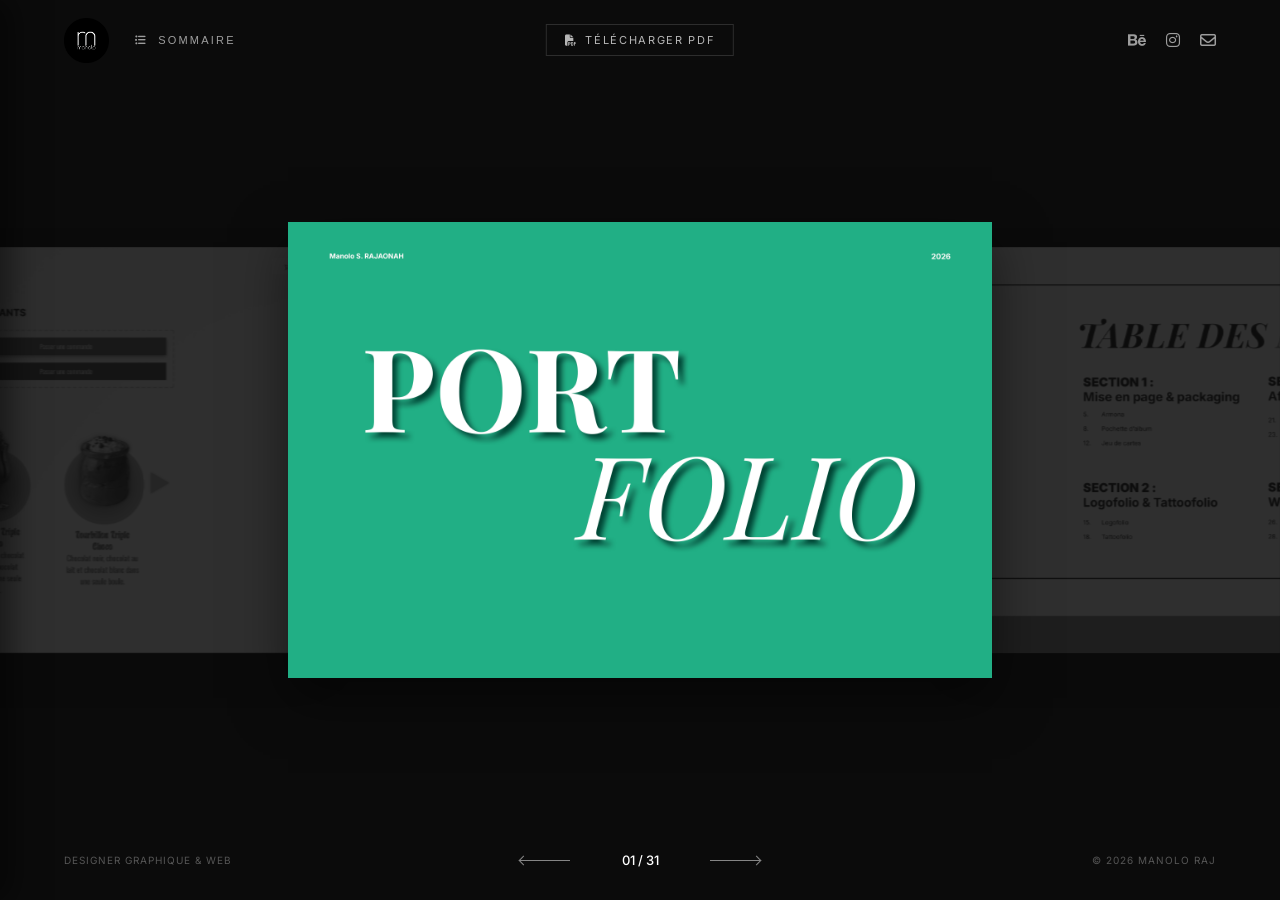
==== commit 74bab7f8: "feat : mise a jour des 2 pages" ====
--- a/index.html
+++ b/index.html
@@ -11,44 +11,11 @@
 
     <meta charset="UTF-8">
     <meta name="viewport" content="width=device-width, initial-scale=1.0">
+    <title>Manolo Raj | Portfolio 2026</title>
     
-    <title>Manolo Raj | Designer Graphique & Web | Développeur Front-End Saguenay & Québec</title>
-    
-    <meta name="description" content="Portfolio de Manolo Rajaonah (Manolo Raj), expert en design graphique, UI/UX et développement web. Services créatifs au Saguenay–Lac-Saint-Jean, au Québec et au Canada.">
-    <meta name="keywords" content="Manolo Raj, Manolo Rajaonah, designer graphique Saguenay, web designer Lac-Saint-Jean, graphiste Québec, développeur web Canada, UI/UX designer, conception de logo, branding, portfolio design">
-    <meta name="author" content="Manolo Rajaonah">
-    <meta name="robots" content="index, follow">
-    <link rel="canonical" href="https://manoloraj.netlify.app/">
-
-    <meta property="og:type" content="website">
-    <meta property="og:url" content="https://manoloraj.netlify.app/">
-    <meta property="og:title" content="Manolo Raj | Designer Graphique & Web au Québec">
-    <meta property="og:description" content="Exploration visuelle et solutions numériques par Manolo Rajaonah. Basé au Saguenay, disponible partout au Canada.">
-    <meta property="og:image" content="https://manoloraj.netlify.app/images/fbc8a8a3-01.png">
-    <meta property="og:site_name" content="Manolo Raj Portfolio">
-
-    <script type="application/ld+json">
-        {
-          "@context": "https://schema.org",
-          "@type": "Person",
-          "name": "Manolo Rajaonah",
-          "alternateName": "Manolo Raj",
-          "url": "https://manoloraj.netlify.app/",
-          "jobTitle": ["Designer Graphique", "Web Designer", "Développeur Front-End"],
-          "address": {
-            "@type": "PostalAddress",
-            "addressLocality": "Alma",
-            "addressRegion": "Québec",
-            "addressCountry": "CA"
-          },
-          "sameAs": [
-            "https://www.instagram.com/manolo.raj/",
-            "https://www.behance.net/manolorajaonah"
-          ],
-          "email": "manolo.rajaonah@gmail.com"
-        }
-    </script>
-
+    <link rel="preconnect" href="https://fonts.googleapis.com">
+    <link rel="preconnect" href="https://fonts.gstatic.com" crossorigin>
+    <link href="https://fonts.googleapis.com/css2?family=Inter:wght@300;400;500;700&display=swap" rel="stylesheet">
     <link rel="stylesheet" href="https://cdnjs.cloudflare.com/ajax/libs/font-awesome/6.5.1/css/all.min.css">
     <link rel="stylesheet" href="https://cdn.jsdelivr.net/npm/swiper@11/swiper-bundle.min.css" />
     <link rel="icon" type="image/png" href="logo.png">
@@ -59,8 +26,10 @@
             --card-bg: #ffffff;
             --text-color: #ffffff;
             --accent-color: rgba(255, 255, 255, 0.4);
-            --transition-main: 0.8s cubic-bezier(0.25, 1, 0.3, 1);
-        }
+            --transition-main: 0.6s cubic-bezier(0.25, 1, 0.3, 1);
+        }
+
+        * { box-sizing: border-box; }
 
         body {
             background-color: var(--bg-color);
@@ -74,120 +43,112 @@
         }
 
         header, footer {
-            padding: 2% 5%;
+            padding: 0 5%;
             display: flex;
             justify-content: space-between;
             align-items: center;
-            text-transform: lowercase;
-            font-size: 13px;
-            letter-spacing: 0.15em;
-            font-weight: 300;
-        }
-
-        /* --- UI COMPONENTS --- */
+            z-index: 1000;
+            height: 80px;
+            flex-shrink: 0;
+        }
+
+        .pdf-link {
+            color: white; text-decoration: none; font-size: 11px;
+            letter-spacing: 0.15em; text-transform: uppercase;
+            border: 1px solid rgba(255,255,255,0.2);
+            padding: 8px 18px; transition: 0.3s; opacity: 0.7;
+            position: absolute; left: 50%; transform: translateX(-50%);
+            display: flex; align-items: center; gap: 8px;
+        }
+        .pdf-link:hover { opacity: 1; border-color: white; background: rgba(255,255,255,0.1); }
+
         .menu-toggle {
             background: none; border: none; color: white;
             cursor: pointer; opacity: 0.6; transition: 0.3s;
             display: flex; align-items: center; gap: 10px;
             text-transform: uppercase; font-size: 11px; letter-spacing: 0.2em;
-            position: relative; z-index: 100;
-        }
-        .menu-toggle:hover { opacity: 1; }
+        }
 
         .menu-overlay {
-            position: fixed; top: 0; left: -100%;
+            position: fixed; top: 0; left: 0;
             width: 320px; height: 100%;
-            background: rgba(11, 11, 11, 0.98);
-            backdrop-filter: blur(15px);
-            z-index: 2000;
-            transition: left var(--transition-main);
-            padding: 40px;
-            box-shadow: 10px 0 30px rgba(0,0,0,0.5);
-            overflow-y: auto;
-        }
-        .menu-overlay.active { left: 0; }
-        
-        .menu-header {
-            display: flex; flex-direction: column; align-items: center;
-            margin-bottom: 30px; padding-bottom: 20px;
-            border-bottom: 1px solid rgba(255,255,255,0.05);
-            text-align: center;
-        }
-        .menu-logo { width: 80px; margin-bottom: 15px; opacity: 0.9; }
-        .menu-close {
+            background: rgba(11, 11, 11, 0.98); backdrop-filter: blur(15px);
+            z-index: 2000; transition: transform var(--transition-main); padding: 80px 40px 40px;
+            overflow-y: auto; box-shadow: 10px 0 30px rgba(0,0,0,0.5);
+            touch-action: pan-y; /* Permet le scroll vertical tout en capturant le swipe horizontal */
+        }
+        .menu-overlay.closed { transform: translateX(-100%); }
+
+        .close-menu-btn {
             position: absolute; top: 25px; right: 25px;
             background: none; border: none; color: white;
-            font-size: 30px; cursor: pointer; opacity: 0.5;
-        }
+            font-size: 30px; cursor: pointer; opacity: 0.5; transition: 0.3s;
+        }
+        .close-menu-btn:hover { opacity: 1; }
 
         .menu-overlay ul { list-style: none; padding: 0; margin: 0; }
-        .menu-section-title {
-            font-size: 10px; letter-spacing: 0.25em; text-transform: uppercase;
-            color: var(--accent-color); margin: 25px 0 10px 0;
-            border-bottom: 1px solid rgba(255,255,255,0.1); padding-bottom: 5px;
-            display: block;
-        }
-        .menu-overlay li a {
-            color: white; text-decoration: none; font-size: 15px;
-            display: block; padding: 8px 0; transition: all 0.3s;
-            font-weight: 300; opacity: 0.7;
-        }
-        .menu-overlay li a:hover, .menu-overlay li a.active-link { opacity: 1; transform: translateX(8px); }
-
-        /* --- SLIDER --- */
-        .swiper { width: 100%; flex-grow: 1; padding: 50px 0; }
+        .menu-section-title { font-size: 10px; letter-spacing: 0.25em; text-transform: uppercase; color: var(--accent-color); margin: 25px 0 10px 0; border-bottom: 1px solid rgba(255,255,255,0.1); padding-bottom: 5px; display: block; }
+        .menu-overlay li a { color: white; text-decoration: none; font-size: 14px; display: block; padding: 8px 0; opacity: 0.7; transition: 0.3s; font-weight: 300; }
+        .menu-overlay li a:hover { opacity: 1; transform: translateX(8px); }
+
+        main {
+            flex-grow: 1; width: 100%; display: flex;
+            align-items: center; justify-content: center; position: relative;
+        }
+
+        .swiper { width: 100%; height: 100%; }
+        .swiper-wrapper { display: flex; align-items: center; }
+
         .swiper-slide {
-            width: 50vw; display: flex; justify-content: center; align-items: center;
+            display: flex; justify-content: center; align-items: center;
             transition: all 0.6s cubic-bezier(0.23, 1, 0.32, 1);
-            opacity: 0.2; filter: grayscale(100%);
-        }
-        .swiper-slide-active { opacity: 1; filter: grayscale(0%); transform: scale(1.1); }
-        .slide-content {
-            width: 100%; background-color: var(--card-bg);
-            box-shadow: 0 20px 50px rgba(0,0,0,0.5);
-            display: flex; justify-content: center; align-items: center;
-        }
-        .slide-content img { width: 100%; height: auto; display: block; opacity: 0; transition: 0.5s; }
-        .img-loaded img { opacity: 1; }
-
-        /* --- HEADER ACTIONS --- */
-        .social-links { display: flex; gap: 20px; }
-        .social-links a { color: white; font-size: 18px; opacity: 0.6; transition: 0.3s; }
-        .social-links a:hover { opacity: 1; transform: translateY(-2px); }
+            opacity: 0.15; filter: grayscale(100%);
+        }
+
+        .swiper-horizontal .swiper-slide { width: 55vw; }
+        .swiper-vertical .swiper-slide { width: 100%; height: 75vh; }
+
+        .swiper-slide-active { opacity: 1; filter: grayscale(0%); transform: scale(1.05); }
+
+        .slide-content { width: 100%; background-color: var(--card-bg); box-shadow: 0 20px 50px rgba(0,0,0,0.5); position: relative; line-height: 0; }
+        .swiper-vertical .slide-content { width: 85%; margin: auto; }
         
-        .pdf-link {
-            color: white; text-decoration: none; font-size: 11px;
-            letter-spacing: 0.15em; text-transform: uppercase;
-            border: 1px solid rgba(255,255,255,0.2);
-            padding: 8px 18px; transition: 0.3s; opacity: 0.7;
-            display: flex; align-items: center; gap: 8px;
-            /* Centre le lien PDF de manière absolue par rapport au header */
-            position: absolute; left: 50%; transform: translateX(-50%);
-        }
-        .pdf-link:hover { opacity: 1; border-color: white; background: rgba(255,255,255,0.1); }
-
-        .arrow-icon { width: 60px; height: 1px; background: white; position: relative; cursor: pointer; }
-        .arrow-icon::after {
-            content: ''; position: absolute; right: 0; top: -3px;
-            width: 6px; height: 6px; border-top: 1px solid white; border-right: 1px solid white;
-            transform: rotate(45deg);
-        }
+        .slide-content img { width: 100%; height: auto; display: block; opacity: 0; transition: opacity 0.5s; }
+        .swiper-slide.img-loaded img { opacity: 1; }
+
+        #action-popup {
+            position: fixed; bottom: 100px; left: 50%;
+            transform: translateX(-50%) translateY(10px);
+            background: white; color: black; padding: 12px 25px;
+            border-radius: 50px; font-size: 11px; font-weight: 700;
+            text-transform: uppercase; text-decoration: none;
+            display: flex; align-items: center; gap: 12px;
+            box-shadow: 0 15px 35px rgba(0,0,0,0.4);
+            z-index: 1500; opacity: 0; pointer-events: none;
+            transition: all 0.4s var(--transition-main);
+        }
+        #action-popup.visible { opacity: 1; pointer-events: auto; transform: translateX(-50%) translateY(0); }
+        .software-icons { display: flex; gap: 10px; font-size: 18px; border-left: 1px solid #ddd; padding-left: 12px; }
+
+        .nav-controls { display: flex; align-items: center; gap: 30px; position: absolute; left: 50%; transform: translateX(-50%); }
+        .arrow-icon { width: 50px; height: 1px; background: white; position: relative; cursor: pointer; opacity: 0.5; transition: 0.3s; }
+        .arrow-icon:hover { opacity: 1; }
+        .arrow-icon::after { content: ''; position: absolute; right: 0; top: -3px; width: 6px; height: 6px; border-top: 1px solid white; border-right: 1px solid white; transform: rotate(45deg); }
         .arrow-left { transform: scaleX(-1); }
-        .nav-controls { display: flex; align-items: center; gap: 20px; }
 
         @media (max-width: 768px) {
-            .swiper-slide { width: 85vw; }
             .menu-overlay { width: 100%; }
-            .pdf-link span { display: none; } /* Mobile : seulement l'icône */
-            .pdf-link { padding: 10px; }
+            .pdf-link span, .menu-toggle span, footer div:not(.nav-controls) { display: none; }
+            .nav-controls { position: static; transform: none; width: 100%; justify-content: center; }
+            #action-popup { bottom: 85px; width: 85%; justify-content: center; font-size: 10px; }
         }
     </style>
 </head>
 <body>
 
     <header>
-        <div style="display: flex; align-items: center; gap: 30px;">
-            <img width="60px" src="logo.png" alt="Manolo Raj Logo">
+        <div style="display: flex; align-items: center; gap: 20px;">
+            <img width="45px" src="logo.png" alt="Logo">
             <button class="menu-toggle" id="toggleBtn">
                 <i class="fa-solid fa-list-ul"></i>
                 <span>Sommaire</span>
@@ -199,34 +160,41 @@
             <span>Télécharger PDF</span>
         </a>
 
-        <nav class="social-links">
-            <a href="https://www.behance.net/manolorajaonah" target="_blank" aria-label="Behance"><i class="fa-brands fa-behance"></i></a>
-            <a href="https://www.instagram.com/manolo.raj/" target="_blank" aria-label="Instagram"><i class="fa-brands fa-instagram"></i></a>
-            <a href="mailto:manolo.rajaonah@gmail.com" aria-label="Email"><i class="fa-regular fa-envelope"></i></a>
+        <nav style="display: flex; gap: 20px;">
+            <a href="https://www.behance.net/manolorajaonah" target="_blank" style="color:white; opacity:0.6;"><i class="fa-brands fa-behance"></i></a>
+            <a href="https://www.instagram.com/manolo.raj/" target="_blank" style="color:white; opacity:0.6;"><i class="fa-brands fa-instagram"></i></a>
+            <a href="mailto:manolo.rajaonah@gmail.com" style="color:white; opacity:0.6;"><i class="fa-regular fa-envelope"></i></a>
         </nav>
     </header>
 
-    <nav class="menu-overlay" id="menuOverlay">
-        <button class="menu-close" aria-label="Fermer le menu">&times;</button>
-        <div class="menu-header">
-            <img src="logo.png" alt="Manolo Raj" class="menu-logo">
-            <div style="font-size: 10px; letter-spacing: 0.3em; opacity: 0.5;">PORTFOLIO</div>
+    <nav class="menu-overlay closed" id="menuOverlay">
+        <button class="close-menu-btn" id="closeBtn">&times;</button>
+        <div style="text-align: center; margin-bottom: 30px;">
+            <img src="logo.png" width="55px" style="opacity: 0.8;">
+            <div style="font-size: 9px; letter-spacing: 0.3em; margin-top: 10px; opacity: 0.5;">PORTFOLIO 2026</div>
         </div>
         <ul id="menuList"></ul>
     </nav>
 
-    <main class="swiper mySwiper">
-        <div class="swiper-wrapper" id="slider-wrapper"></div>
+    <a href="#" target="_blank" id="action-popup">
+        <span id="popup-text">Action</span>
+        <div class="software-icons" id="popup-icons"></div>
+    </a>
+
+    <main>
+        <div class="swiper mySwiper">
+            <div class="swiper-wrapper" id="slider-wrapper"></div>
+        </div>
     </main>
 
     <footer>
-        <div>DESIGNER GRAPHIQUE & WEB</div>
+        <div style="opacity: 0.3; font-size: 10px; letter-spacing: 0.1em;">DESIGNER GRAPHIQUE & WEB</div>
         <nav class="nav-controls">
             <div class="arrow-icon arrow-left" id="prevBtn" role="button"></div>
-            <div id="page-number">01 / 31</div>
+            <div id="page-number" style="font-weight: 500; min-width: 80px; text-align: center; font-size: 13px;">01 / 31</div>
             <div class="arrow-icon" id="nextBtn" role="button"></div>
         </nav>
-        <div>&copy; 2026 Manolo Rajaonah | QC, Canada</div>
+        <div style="opacity: 0.3; font-size: 10px; letter-spacing: 0.1em;">© 2026 MANOLO RAJ</div>
     </footer>
 
     <script src="https://cdn.jsdelivr.net/npm/swiper@11/swiper-bundle.min.js"></script>
@@ -234,102 +202,111 @@
         const CONFIG = {
             totalSlides: 31,
             baseImgPath: 'images/7cbfec2e-',
+            pageActions: {
+                26: { text: "Visitez le site", link: "https://manolorajaonah.github.io/portfolio/coiffure/", icons: ['fa-solid fa-globe'] },
+                5: { text: "Voir l'animation", link: "https://www.instagram.com/reel/DTrhakigrBd/", icons: ['fa-solid fa-cube', 'fa-solid fa-clapperboard'] },
+                8: { text: "Voir l'animation", link: "https://www.instagram.com/p/DK17HBACv7A/", icons: ['fa-solid fa-cube', 'fa-solid fa-clapperboard'] },
+                12: { text: "Voir l'animation", link: "https://www.instagram.com/reel/DUL8Nw9gncY/", icons: ['fa-solid fa-cube', 'fa-solid fa-clapperboard'] }
+            },
             menuItems: [
-                { type: 'title', label: 'Mise en page' },
+                { type: 'title', label: 'MISE EN PAGE & PACKAGING' },
                 { type: 'link', label: 'Armona', slide: 5 },
                 { type: 'link', label: 'Pochette d’album', slide: 8 },
                 { type: 'link', label: 'Jeu de cartes', slide: 12 },
-                { type: 'title', label: 'Logos & Tattoos' },
+                
+                { type: 'title', label: 'LOGOFOLIO & TATTOOFOLIO' },
                 { type: 'link', label: 'Logofolio', slide: 15 },
                 { type: 'link', label: 'Tattoofolio', slide: 18 },
-                { type: 'title', label: 'Affiches' },
+                
+                { type: 'title', label: 'AFFICHE & ÉTIQUETTE' },
                 { type: 'link', label: 'HIP HOP', slide: 21 },
                 { type: 'link', label: 'Brasserie d’Alma', slide: 23 },
-                { type: 'title', label: 'Web' },
-                { type: 'link', label: 'Site Coiffure', slide: 26 },
-                { type: 'link', label: 'UI/UX Épicerie', slide: 28 }
+                
+                { type: 'title', label: 'WEB' },
+                { type: 'link', label: 'Site vitrine Coiffure', slide: 26 },
+                { type: 'link', label: 'UI/UX Épicerie & Crèmerie', slide: 28 }
             ]
         };
 
         const wrapper = document.getElementById('slider-wrapper');
-        const menuList = document.getElementById('menuList');
-        const menuOverlay = document.getElementById('menuOverlay');
-        const toggleBtn = document.getElementById('toggleBtn');
-
-        // Génération des slides
-        const fragment = document.createDocumentFragment();
         for (let i = 1; i <= CONFIG.totalSlides; i++) {
             const index = i.toString().padStart(2, '0');
             const slide = document.createElement('div');
             slide.className = 'swiper-slide';
-            slide.innerHTML = `<article class="slide-content"><img src="${CONFIG.baseImgPath}${index}.png" alt="Projet Manolo Raj - ${index}" loading="lazy" onload="this.parentElement.classList.add('img-loaded')"></article>`;
-            fragment.appendChild(slide);
-        }
-        wrapper.appendChild(fragment);
-
-        // Génération du menu
-        CONFIG.menuItems.forEach(item => {
-            const li = document.createElement('li');
-            if (item.type === 'title') {
-                li.className = 'menu-section-title';
-                li.textContent = item.label;
-            } else {
-                const a = document.createElement('a');
-                a.href = "javascript:void(0)";
-                a.textContent = item.label;
-                a.onclick = (e) => { e.preventDefault(); goToSlide(item.slide, a); };
-                li.appendChild(a);
-            }
-            menuList.appendChild(li);
-        });
-
-        // Initialisation Swiper
+            slide.innerHTML = `<article class="slide-content"><img src="${CONFIG.baseImgPath}${index}.png" alt="Page ${index}" onload="this.parentElement.parentElement.classList.add('img-loaded')"></article>`;
+            wrapper.appendChild(slide);
+        }
+
+        const isMobile = window.innerWidth <= 768;
+
         var swiper = new Swiper(".mySwiper", {
-            effect: "coverflow",
+            direction: isMobile ? 'vertical' : 'horizontal',
             centeredSlides: true,
             slidesPerView: "auto",
             loop: true,
-            speed: 900,
-            mousewheel: true,
+            speed: 600,
+            mousewheel: { sensitivity: 1, releaseOnEdges: true },
             keyboard: true,
+            effect: isMobile ? 'slide' : 'coverflow',
             coverflowEffect: { rotate: 0, stretch: 0, depth: 150, modifier: 1, slideShadows: false },
             on: {
                 slideChange: function () {
-                    const current = (this.realIndex + 1).toString().padStart(2, '0');
-                    document.getElementById('page-number').innerText = `${current} / ${CONFIG.totalSlides.toString().padStart(2, '0')}`;
-                },
-                transitionEnd: function() {
-                    if (window.isMenuNavigation) {
-                        menuOverlay.classList.add('active');
-                        window.isMenuNavigation = false;
+                    const realIdx = this.realIndex + 1;
+                    document.getElementById('page-number').innerText = `${realIdx.toString().padStart(2, '0')} / ${CONFIG.totalSlides}`;
+                    const action = CONFIG.pageActions[realIdx];
+                    const popup = document.getElementById('action-popup');
+                    if (action) {
+                        popup.href = action.link;
+                        document.getElementById('popup-text').innerText = action.text;
+                        document.getElementById('popup-icons').innerHTML = action.icons.map(icon => `<i class="${icon}"></i>`).join('');
+                        popup.classList.add('visible');
+                    } else {
+                        popup.classList.remove('visible');
                     }
                 }
             }
         });
 
-        const toggleMenu = (e) => {
-            if(e) e.stopPropagation();
-            menuOverlay.classList.toggle('active');
-        };
-
-        toggleBtn.addEventListener('click', toggleMenu);
-        document.querySelector('.menu-close').addEventListener('click', toggleMenu);
-        document.getElementById('prevBtn').addEventListener('click', () => swiper.slidePrev());
-        document.getElementById('nextBtn').addEventListener('click', () => swiper.slideNext());
-
-        function goToSlide(number, element) {
-            window.isMenuNavigation = true; 
-            menuOverlay.classList.remove('active');
-            document.querySelectorAll('#menuList a').forEach(l => l.classList.remove('active-link'));
-            element.classList.add('active-link');
-            setTimeout(() => swiper.slideToLoop(number - 1), 150);
-        }
-
-        document.addEventListener('click', (e) => {
-            if (menuOverlay.classList.contains('active') && !menuOverlay.contains(e.target) && !toggleBtn.contains(e.target)) {
-                menuOverlay.classList.remove('active');
+        const menuOverlay = document.getElementById('menuOverlay');
+        CONFIG.menuItems.forEach(item => {
+            const li = document.createElement('li');
+            if (item.type === 'title') {
+                li.className = 'menu-section-title'; li.textContent = item.label;
+            } else {
+                const a = document.createElement('a');
+                a.href = "#"; a.textContent = item.label;
+                a.onclick = (e) => {
+                    e.preventDefault();
+                    swiper.slideToLoop(item.slide - 1);
+                    menuOverlay.classList.add('closed');
+                };
+                li.appendChild(a);
             }
+            document.getElementById('menuList').appendChild(li);
         });
+
+        document.getElementById('toggleBtn').onclick = (e) => { e.stopPropagation(); menuOverlay.classList.toggle('closed'); };
+        document.getElementById('closeBtn').onclick = () => menuOverlay.classList.add('closed');
+        document.addEventListener('click', (e) => { if (!menuOverlay.contains(e.target) && !document.getElementById('toggleBtn').contains(e.target)) menuOverlay.classList.add('closed'); });
+        
+        document.getElementById('prevBtn').onclick = () => swiper.slidePrev();
+        document.getElementById('nextBtn').onclick = () => swiper.slideNext();
+        window.onresize = () => { if((window.innerWidth <= 768) !== isMobile) location.reload(); };
+
+        // --- GESTION DU SWIPE POUR FERMER LE MENU ---
+        let touchstartX = 0;
+        let touchendX = 0;
+
+        menuOverlay.addEventListener('touchstart', e => {
+            touchstartX = e.changedTouches[0].screenX;
+        }, {passive: true});
+
+        menuOverlay.addEventListener('touchend', e => {
+            touchendX = e.changedTouches[0].screenX;
+            if (touchstartX - touchendX > 60) { // Si glisse de plus de 60px vers la gauche
+                menuOverlay.classList.add('closed');
+            }
+        }, {passive: true});
     </script>
 </body>
 </html>
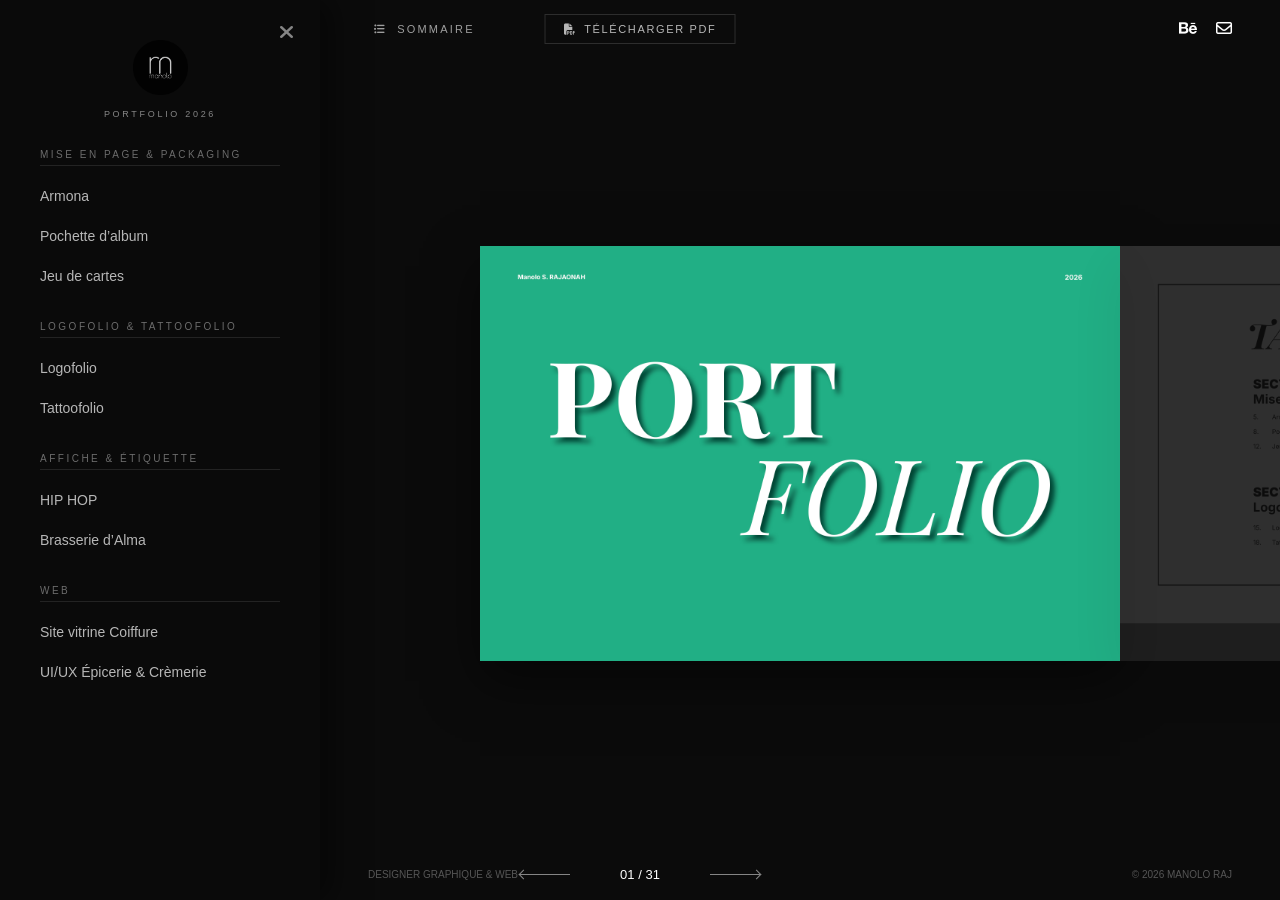
==== commit 96169ea8: "Feat : Correction de bug d'affichage et vue mobile" ====
--- a/index.html
+++ b/index.html
@@ -10,12 +10,9 @@
     </script>
 
     <meta charset="UTF-8">
-    <meta name="viewport" content="width=device-width, initial-scale=1.0">
-    <title>Manolo Raj | Portfolio 2026</title>
+    <meta name="viewport" content="width=device-width, initial-scale=1.0, maximum-scale=1.0, user-scalable=no">
+    <title>Manolo Raj | Portfolio</title>
     
-    <link rel="preconnect" href="https://fonts.googleapis.com">
-    <link rel="preconnect" href="https://fonts.gstatic.com" crossorigin>
-    <link href="https://fonts.googleapis.com/css2?family=Inter:wght@300;400;500;700&display=swap" rel="stylesheet">
     <link rel="stylesheet" href="https://cdnjs.cloudflare.com/ajax/libs/font-awesome/6.5.1/css/all.min.css">
     <link rel="stylesheet" href="https://cdn.jsdelivr.net/npm/swiper@11/swiper-bundle.min.css" />
     <link rel="icon" type="image/png" href="logo.png">
@@ -27,9 +24,8 @@
             --text-color: #ffffff;
             --accent-color: rgba(255, 255, 255, 0.4);
             --transition-main: 0.6s cubic-bezier(0.25, 1, 0.3, 1);
-        }
-
-        * { box-sizing: border-box; }
+            --menu-width: 320px;
+        }
 
         body {
             background-color: var(--bg-color);
@@ -40,81 +36,21 @@
             display: flex;
             flex-direction: column;
             overflow: hidden;
+            transition: padding-left var(--transition-main);
+        }
+
+        @media (min-width: 1025px) {
+            body:not(.menu-is-closed) { padding-left: var(--menu-width); }
+            body.menu-is-closed { padding-left: 0; }
         }
 
         header, footer {
-            padding: 0 5%;
+            padding: 20px 5%;
             display: flex;
             justify-content: space-between;
             align-items: center;
             z-index: 1000;
-            height: 80px;
-            flex-shrink: 0;
-        }
-
-        .pdf-link {
-            color: white; text-decoration: none; font-size: 11px;
-            letter-spacing: 0.15em; text-transform: uppercase;
-            border: 1px solid rgba(255,255,255,0.2);
-            padding: 8px 18px; transition: 0.3s; opacity: 0.7;
-            position: absolute; left: 50%; transform: translateX(-50%);
-            display: flex; align-items: center; gap: 8px;
-        }
-        .pdf-link:hover { opacity: 1; border-color: white; background: rgba(255,255,255,0.1); }
-
-        .menu-toggle {
-            background: none; border: none; color: white;
-            cursor: pointer; opacity: 0.6; transition: 0.3s;
-            display: flex; align-items: center; gap: 10px;
-            text-transform: uppercase; font-size: 11px; letter-spacing: 0.2em;
-        }
-
-        .menu-overlay {
-            position: fixed; top: 0; left: 0;
-            width: 320px; height: 100%;
-            background: rgba(11, 11, 11, 0.98); backdrop-filter: blur(15px);
-            z-index: 2000; transition: transform var(--transition-main); padding: 80px 40px 40px;
-            overflow-y: auto; box-shadow: 10px 0 30px rgba(0,0,0,0.5);
-            touch-action: pan-y; /* Permet le scroll vertical tout en capturant le swipe horizontal */
-        }
-        .menu-overlay.closed { transform: translateX(-100%); }
-
-        .close-menu-btn {
-            position: absolute; top: 25px; right: 25px;
-            background: none; border: none; color: white;
-            font-size: 30px; cursor: pointer; opacity: 0.5; transition: 0.3s;
-        }
-        .close-menu-btn:hover { opacity: 1; }
-
-        .menu-overlay ul { list-style: none; padding: 0; margin: 0; }
-        .menu-section-title { font-size: 10px; letter-spacing: 0.25em; text-transform: uppercase; color: var(--accent-color); margin: 25px 0 10px 0; border-bottom: 1px solid rgba(255,255,255,0.1); padding-bottom: 5px; display: block; }
-        .menu-overlay li a { color: white; text-decoration: none; font-size: 14px; display: block; padding: 8px 0; opacity: 0.7; transition: 0.3s; font-weight: 300; }
-        .menu-overlay li a:hover { opacity: 1; transform: translateX(8px); }
-
-        main {
-            flex-grow: 1; width: 100%; display: flex;
-            align-items: center; justify-content: center; position: relative;
-        }
-
-        .swiper { width: 100%; height: 100%; }
-        .swiper-wrapper { display: flex; align-items: center; }
-
-        .swiper-slide {
-            display: flex; justify-content: center; align-items: center;
-            transition: all 0.6s cubic-bezier(0.23, 1, 0.32, 1);
-            opacity: 0.15; filter: grayscale(100%);
-        }
-
-        .swiper-horizontal .swiper-slide { width: 55vw; }
-        .swiper-vertical .swiper-slide { width: 100%; height: 75vh; }
-
-        .swiper-slide-active { opacity: 1; filter: grayscale(0%); transform: scale(1.05); }
-
-        .slide-content { width: 100%; background-color: var(--card-bg); box-shadow: 0 20px 50px rgba(0,0,0,0.5); position: relative; line-height: 0; }
-        .swiper-vertical .slide-content { width: 85%; margin: auto; }
-        
-        .slide-content img { width: 100%; height: auto; display: block; opacity: 0; transition: opacity 0.5s; }
-        .swiper-slide.img-loaded img { opacity: 1; }
+        }
 
         #action-popup {
             position: fixed; bottom: 100px; left: 50%;
@@ -124,51 +60,102 @@
             text-transform: uppercase; text-decoration: none;
             display: flex; align-items: center; gap: 12px;
             box-shadow: 0 15px 35px rgba(0,0,0,0.4);
-            z-index: 1500; opacity: 0; pointer-events: none;
-            transition: all 0.4s var(--transition-main);
+            z-index: 2200; opacity: 0; pointer-events: none;
+            transition: all 0.4s;
         }
         #action-popup.visible { opacity: 1; pointer-events: auto; transform: translateX(-50%) translateY(0); }
         .software-icons { display: flex; gap: 10px; font-size: 18px; border-left: 1px solid #ddd; padding-left: 12px; }
 
+        .menu-toggle {
+            background: none; border: none; color: white;
+            cursor: pointer; opacity: 0.6; transition: 0.3s;
+            display: flex; align-items: center; gap: 10px;
+            text-transform: uppercase; font-size: 11px; letter-spacing: 0.2em;
+            z-index: 2100;
+        }
+
+        .menu-overlay {
+            position: fixed; top: 0; left: 0;
+            width: var(--menu-width); height: 100%;
+            background: rgba(11, 11, 11, 0.98); backdrop-filter: blur(15px);
+            z-index: 2500; transition: transform var(--transition-main); padding: 40px;
+            overflow-y: auto; box-sizing: border-box;
+            box-shadow: 10px 0 30px rgba(0,0,0,0.5);
+        }
+        .menu-overlay.closed { transform: translateX(-100%); }
+        
+        .close-menu {
+            position: absolute; top: 20px; right: 20px;
+            background: none; border: none; color: white;
+            font-size: 20px; cursor: pointer; opacity: 0.5;
+        }
+
+        .swiper { width: 100%; flex-grow: 1; display: flex; align-items: center; }
+        
+        .swiper-slide {
+            width: 50vw; display: flex; justify-content: center; align-items: center;
+            transition: all 0.6s; opacity: 0.15; filter: grayscale(100%);
+        }
+        .swiper-slide-active { opacity: 1; filter: grayscale(0%); }
+        
+        .slide-content { width: 100%; background-color: var(--card-bg); box-shadow: 0 20px 50px rgba(0,0,0,0.5); }
+        .slide-content img { width: 100%; height: auto; display: block; }
+
+        @media (max-width: 1024px) {
+            body { overflow-y: auto; height: auto; padding-left: 0 !important; }
+            header {
+                position: fixed; top: 0; left: 0; width: 100%; 
+                padding: 15px; background: rgba(11,11,11,0.95);
+                backdrop-filter: blur(10px); box-sizing: border-box;
+            }
+            .pdf-link, .social-links, footer, .nav-controls { display: none !important; }
+            .swiper { display: block; margin-top: 60px; }
+            .swiper-wrapper { display: block; transform: none !important; }
+            .swiper-slide { 
+                width: 100% !important; opacity: 1 !important; filter: none !important; 
+                transform: none !important; margin: 0 !important; display: block;
+            }
+            .slide-content { box-shadow: none; border-bottom: 0px; }
+            .menu-overlay { width: 100%; }
+            #action-popup { bottom: 30px; width: 85%; font-size: 10px; }
+        }
+
+        .pdf-link {
+            color: white; text-decoration: none; font-size: 11px;
+            letter-spacing: 0.15em; text-transform: uppercase;
+            border: 1px solid rgba(255,255,255,0.2);
+            padding: 8px 18px; transition: 0.3s; opacity: 0.7;
+            position: absolute; left: 50%; transform: translateX(-50%);
+            display: flex; align-items: center; gap: 8px;
+        }
+        .menu-overlay ul { list-style: none; padding: 0; margin: 0; }
+        .menu-section-title { font-size: 10px; letter-spacing: 0.25em; text-transform: uppercase; color: var(--accent-color); margin: 25px 0 10px 0; border-bottom: 1px solid rgba(255,255,255,0.1); padding-bottom: 5px; display: block; }
+        .menu-overlay li a { color: white; text-decoration: none; font-size: 14px; display: block; padding: 12px 0; opacity: 0.7; transition: 0.3s; font-weight: 300; }
         .nav-controls { display: flex; align-items: center; gap: 30px; position: absolute; left: 50%; transform: translateX(-50%); }
-        .arrow-icon { width: 50px; height: 1px; background: white; position: relative; cursor: pointer; opacity: 0.5; transition: 0.3s; }
-        .arrow-icon:hover { opacity: 1; }
+        .arrow-icon { width: 50px; height: 1px; background: white; position: relative; cursor: pointer; opacity: 0.5; }
         .arrow-icon::after { content: ''; position: absolute; right: 0; top: -3px; width: 6px; height: 6px; border-top: 1px solid white; border-right: 1px solid white; transform: rotate(45deg); }
         .arrow-left { transform: scaleX(-1); }
-
-        @media (max-width: 768px) {
-            .menu-overlay { width: 100%; }
-            .pdf-link span, .menu-toggle span, footer div:not(.nav-controls) { display: none; }
-            .nav-controls { position: static; transform: none; width: 100%; justify-content: center; }
-            #action-popup { bottom: 85px; width: 85%; justify-content: center; font-size: 10px; }
-        }
     </style>
 </head>
-<body>
+<body id="body">
 
     <header>
-        <div style="display: flex; align-items: center; gap: 20px;">
-            <img width="45px" src="logo.png" alt="Logo">
-            <button class="menu-toggle" id="toggleBtn">
-                <i class="fa-solid fa-list-ul"></i>
-                <span>Sommaire</span>
-            </button>
-        </div>
-
-        <a href="portfolio_medium.pdf" class="pdf-link" download>
+        <button class="menu-toggle" id="toggleBtn">
+            <i class="fa-solid fa-list-ul"></i>
+            <span>Sommaire</span>
+        </button>
+        <a href="portfolio_2026.pdf" class="pdf-link" download>
             <i class="fa-solid fa-file-pdf"></i>
             <span>Télécharger PDF</span>
         </a>
-
-        <nav style="display: flex; gap: 20px;">
-            <a href="https://www.behance.net/manolorajaonah" target="_blank" style="color:white; opacity:0.6;"><i class="fa-brands fa-behance"></i></a>
-            <a href="https://www.instagram.com/manolo.raj/" target="_blank" style="color:white; opacity:0.6;"><i class="fa-brands fa-instagram"></i></a>
-            <a href="mailto:manolo.rajaonah@gmail.com" style="color:white; opacity:0.6;"><i class="fa-regular fa-envelope"></i></a>
+        <nav class="social-links">
+            <a href="https://www.behance.net/manolorajaonah" target="_blank" style="color:white; margin-left:15px;"><i class="fa-brands fa-behance"></i></a>
+            <a href="mailto:manolo.rajaonah@gmail.com" style="color:white; margin-left:15px;"><i class="fa-regular fa-envelope"></i></a>
         </nav>
     </header>
 
-    <nav class="menu-overlay closed" id="menuOverlay">
-        <button class="close-menu-btn" id="closeBtn">&times;</button>
+    <nav class="menu-overlay" id="menuOverlay">
+        <button class="close-menu" id="closeMenuBtn"><i class="fa-solid fa-xmark"></i></button>
         <div style="text-align: center; margin-bottom: 30px;">
             <img src="logo.png" width="55px" style="opacity: 0.8;">
             <div style="font-size: 9px; letter-spacing: 0.3em; margin-top: 10px; opacity: 0.5;">PORTFOLIO 2026</div>
@@ -181,20 +168,18 @@
         <div class="software-icons" id="popup-icons"></div>
     </a>
 
-    <main>
-        <div class="swiper mySwiper">
-            <div class="swiper-wrapper" id="slider-wrapper"></div>
-        </div>
+    <main class="swiper mySwiper">
+        <div class="swiper-wrapper" id="slider-wrapper"></div>
     </main>
 
     <footer>
-        <div style="opacity: 0.3; font-size: 10px; letter-spacing: 0.1em;">DESIGNER GRAPHIQUE & WEB</div>
+        <div style="opacity: 0.3; font-size: 10px;">DESIGNER GRAPHIQUE & WEB</div>
         <nav class="nav-controls">
-            <div class="arrow-icon arrow-left" id="prevBtn" role="button"></div>
+            <div class="arrow-icon arrow-left" id="prevBtn"></div>
             <div id="page-number" style="font-weight: 500; min-width: 80px; text-align: center; font-size: 13px;">01 / 31</div>
-            <div class="arrow-icon" id="nextBtn" role="button"></div>
+            <div class="arrow-icon" id="nextBtn"></div>
         </nav>
-        <div style="opacity: 0.3; font-size: 10px; letter-spacing: 0.1em;">© 2026 MANOLO RAJ</div>
+        <div style="opacity: 0.3; font-size: 10px;">© 2026 MANOLO RAJ</div>
     </footer>
 
     <script src="https://cdn.jsdelivr.net/npm/swiper@11/swiper-bundle.min.js"></script>
@@ -213,61 +198,71 @@
                 { type: 'link', label: 'Armona', slide: 5 },
                 { type: 'link', label: 'Pochette d’album', slide: 8 },
                 { type: 'link', label: 'Jeu de cartes', slide: 12 },
-                
                 { type: 'title', label: 'LOGOFOLIO & TATTOOFOLIO' },
                 { type: 'link', label: 'Logofolio', slide: 15 },
                 { type: 'link', label: 'Tattoofolio', slide: 18 },
-                
                 { type: 'title', label: 'AFFICHE & ÉTIQUETTE' },
                 { type: 'link', label: 'HIP HOP', slide: 21 },
                 { type: 'link', label: 'Brasserie d’Alma', slide: 23 },
-                
                 { type: 'title', label: 'WEB' },
                 { type: 'link', label: 'Site vitrine Coiffure', slide: 26 },
                 { type: 'link', label: 'UI/UX Épicerie & Crèmerie', slide: 28 }
             ]
         };
 
+        const isMobile = window.innerWidth <= 1024;
+        const menuOverlay = document.getElementById('menuOverlay');
+        const body = document.getElementById('body');
+
+        if (isMobile) menuOverlay.classList.add('closed');
+
         const wrapper = document.getElementById('slider-wrapper');
         for (let i = 1; i <= CONFIG.totalSlides; i++) {
             const index = i.toString().padStart(2, '0');
             const slide = document.createElement('div');
-            slide.className = 'swiper-slide';
-            slide.innerHTML = `<article class="slide-content"><img src="${CONFIG.baseImgPath}${index}.png" alt="Page ${index}" onload="this.parentElement.parentElement.classList.add('img-loaded')"></article>`;
+            slide.className = 'swiper-slide'; slide.id = `slide-${i}`;
+            slide.innerHTML = `<article class="slide-content"><img src="${CONFIG.baseImgPath}${index}.png"></article>`;
             wrapper.appendChild(slide);
         }
 
-        const isMobile = window.innerWidth <= 768;
-
-        var swiper = new Swiper(".mySwiper", {
-            direction: isMobile ? 'vertical' : 'horizontal',
-            centeredSlides: true,
-            slidesPerView: "auto",
-            loop: true,
-            speed: 600,
-            mousewheel: { sensitivity: 1, releaseOnEdges: true },
-            keyboard: true,
-            effect: isMobile ? 'slide' : 'coverflow',
-            coverflowEffect: { rotate: 0, stretch: 0, depth: 150, modifier: 1, slideShadows: false },
-            on: {
-                slideChange: function () {
-                    const realIdx = this.realIndex + 1;
-                    document.getElementById('page-number').innerText = `${realIdx.toString().padStart(2, '0')} / ${CONFIG.totalSlides}`;
-                    const action = CONFIG.pageActions[realIdx];
-                    const popup = document.getElementById('action-popup');
-                    if (action) {
-                        popup.href = action.link;
-                        document.getElementById('popup-text').innerText = action.text;
-                        document.getElementById('popup-icons').innerHTML = action.icons.map(icon => `<i class="${icon}"></i>`).join('');
-                        popup.classList.add('visible');
-                    } else {
-                        popup.classList.remove('visible');
+        const popup = document.getElementById('action-popup');
+        function updatePopup(idx) {
+            const act = CONFIG.pageActions[idx];
+            if (act) {
+                popup.href = act.link;
+                document.getElementById('popup-text').innerText = act.text;
+                document.getElementById('popup-icons').innerHTML = act.icons.map(ic => `<i class="${ic}"></i>`).join('');
+                popup.classList.add('visible');
+            } else popup.classList.remove('visible');
+        }
+
+        if (!isMobile) {
+            const swiper = new Swiper(".mySwiper", {
+                centeredSlides: true, slidesPerView: "auto", speed: 800, mousewheel: true, keyboard: true,
+                on: {
+                    slideChange: function () {
+                        const idx = this.activeIndex + 1;
+                        document.getElementById('page-number').innerText = `${idx.toString().padStart(2, '0')} / ${CONFIG.totalSlides}`;
+                        updatePopup(idx);
                     }
                 }
-            }
-        });
-
-        const menuOverlay = document.getElementById('menuOverlay');
+            });
+            document.getElementById('prevBtn').onclick = () => swiper.slidePrev();
+            document.getElementById('nextBtn').onclick = () => swiper.slideNext();
+        } else {
+            window.addEventListener('scroll', () => {
+                const slides = document.querySelectorAll('.swiper-slide');
+                let cur = 1;
+                slides.forEach((s, i) => {
+                    const r = s.getBoundingClientRect();
+                    if (r.top < window.innerHeight/2 && r.bottom > window.innerHeight/2) cur = i+1;
+                });
+                document.getElementById('page-number').innerText = `${cur.toString().padStart(2, '0')} / ${CONFIG.totalSlides}`;
+                updatePopup(cur);
+            });
+        }
+
+        const menuList = document.getElementById('menuList');
         CONFIG.menuItems.forEach(item => {
             const li = document.createElement('li');
             if (item.type === 'title') {
@@ -277,36 +272,29 @@
                 a.href = "#"; a.textContent = item.label;
                 a.onclick = (e) => {
                     e.preventDefault();
-                    swiper.slideToLoop(item.slide - 1);
-                    menuOverlay.classList.add('closed');
+                    if (isMobile) {
+                        const target = document.getElementById(`slide-${item.slide}`);
+                        window.scrollTo({ top: target.offsetTop - 70, behavior: 'smooth' });
+                        menuOverlay.classList.add('closed');
+                    } else {
+                        document.querySelector('.mySwiper').swiper.slideTo(item.slide - 1);
+                    }
                 };
                 li.appendChild(a);
             }
-            document.getElementById('menuList').appendChild(li);
+            menuList.appendChild(li);
         });
 
-        document.getElementById('toggleBtn').onclick = (e) => { e.stopPropagation(); menuOverlay.classList.toggle('closed'); };
-        document.getElementById('closeBtn').onclick = () => menuOverlay.classList.add('closed');
-        document.addEventListener('click', (e) => { if (!menuOverlay.contains(e.target) && !document.getElementById('toggleBtn').contains(e.target)) menuOverlay.classList.add('closed'); });
-        
-        document.getElementById('prevBtn').onclick = () => swiper.slidePrev();
-        document.getElementById('nextBtn').onclick = () => swiper.slideNext();
-        window.onresize = () => { if((window.innerWidth <= 768) !== isMobile) location.reload(); };
-
-        // --- GESTION DU SWIPE POUR FERMER LE MENU ---
-        let touchstartX = 0;
-        let touchendX = 0;
-
-        menuOverlay.addEventListener('touchstart', e => {
-            touchstartX = e.changedTouches[0].screenX;
-        }, {passive: true});
-
-        menuOverlay.addEventListener('touchend', e => {
-            touchendX = e.changedTouches[0].screenX;
-            if (touchstartX - touchendX > 60) { // Si glisse de plus de 60px vers la gauche
-                menuOverlay.classList.add('closed');
-            }
-        }, {passive: true});
+        document.getElementById('toggleBtn').onclick = () => {
+            menuOverlay.classList.remove('closed');
+            body.classList.remove('menu-is-closed');
+        };
+        document.getElementById('closeMenuBtn').onclick = () => {
+            menuOverlay.classList.add('closed');
+            body.classList.add('menu-is-closed');
+        };
+
+        window.onresize = () => { if((window.innerWidth <= 1024) !== isMobile) location.reload(); };
     </script>
 </body>
 </html>
